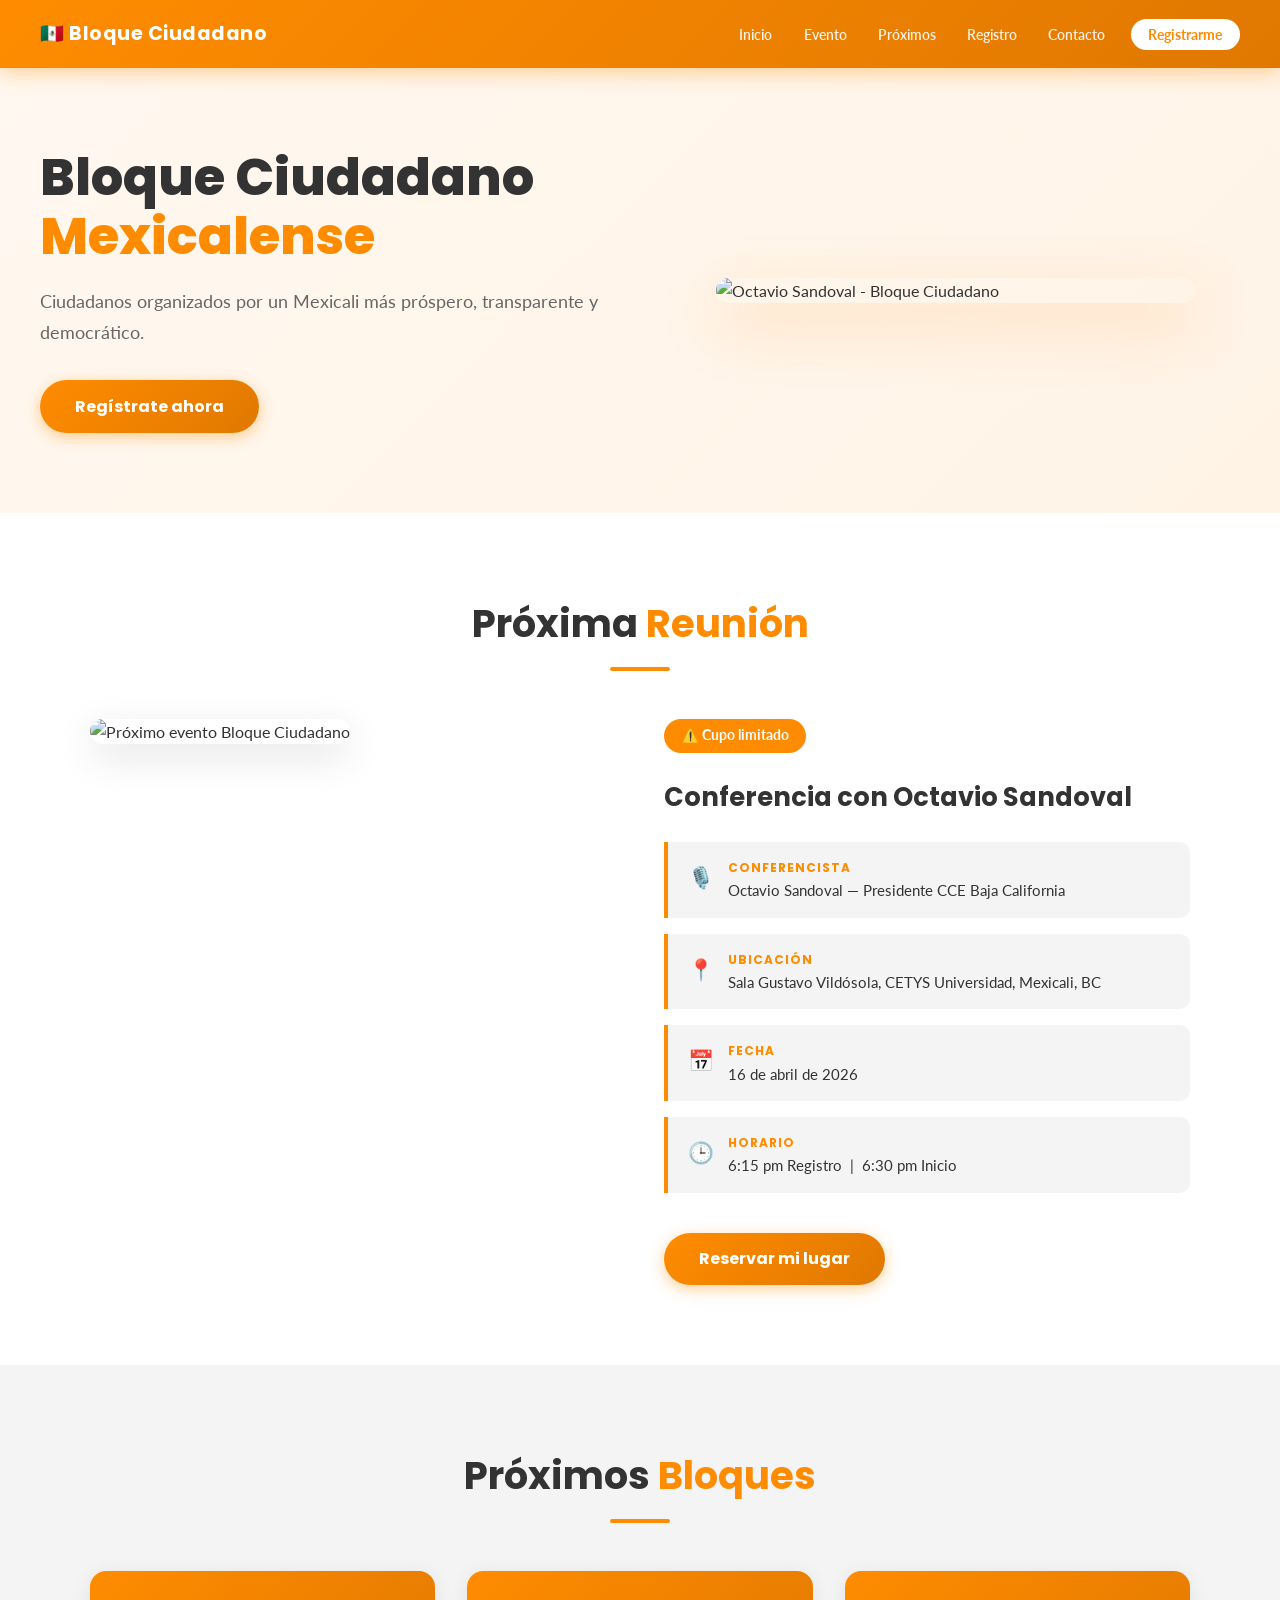
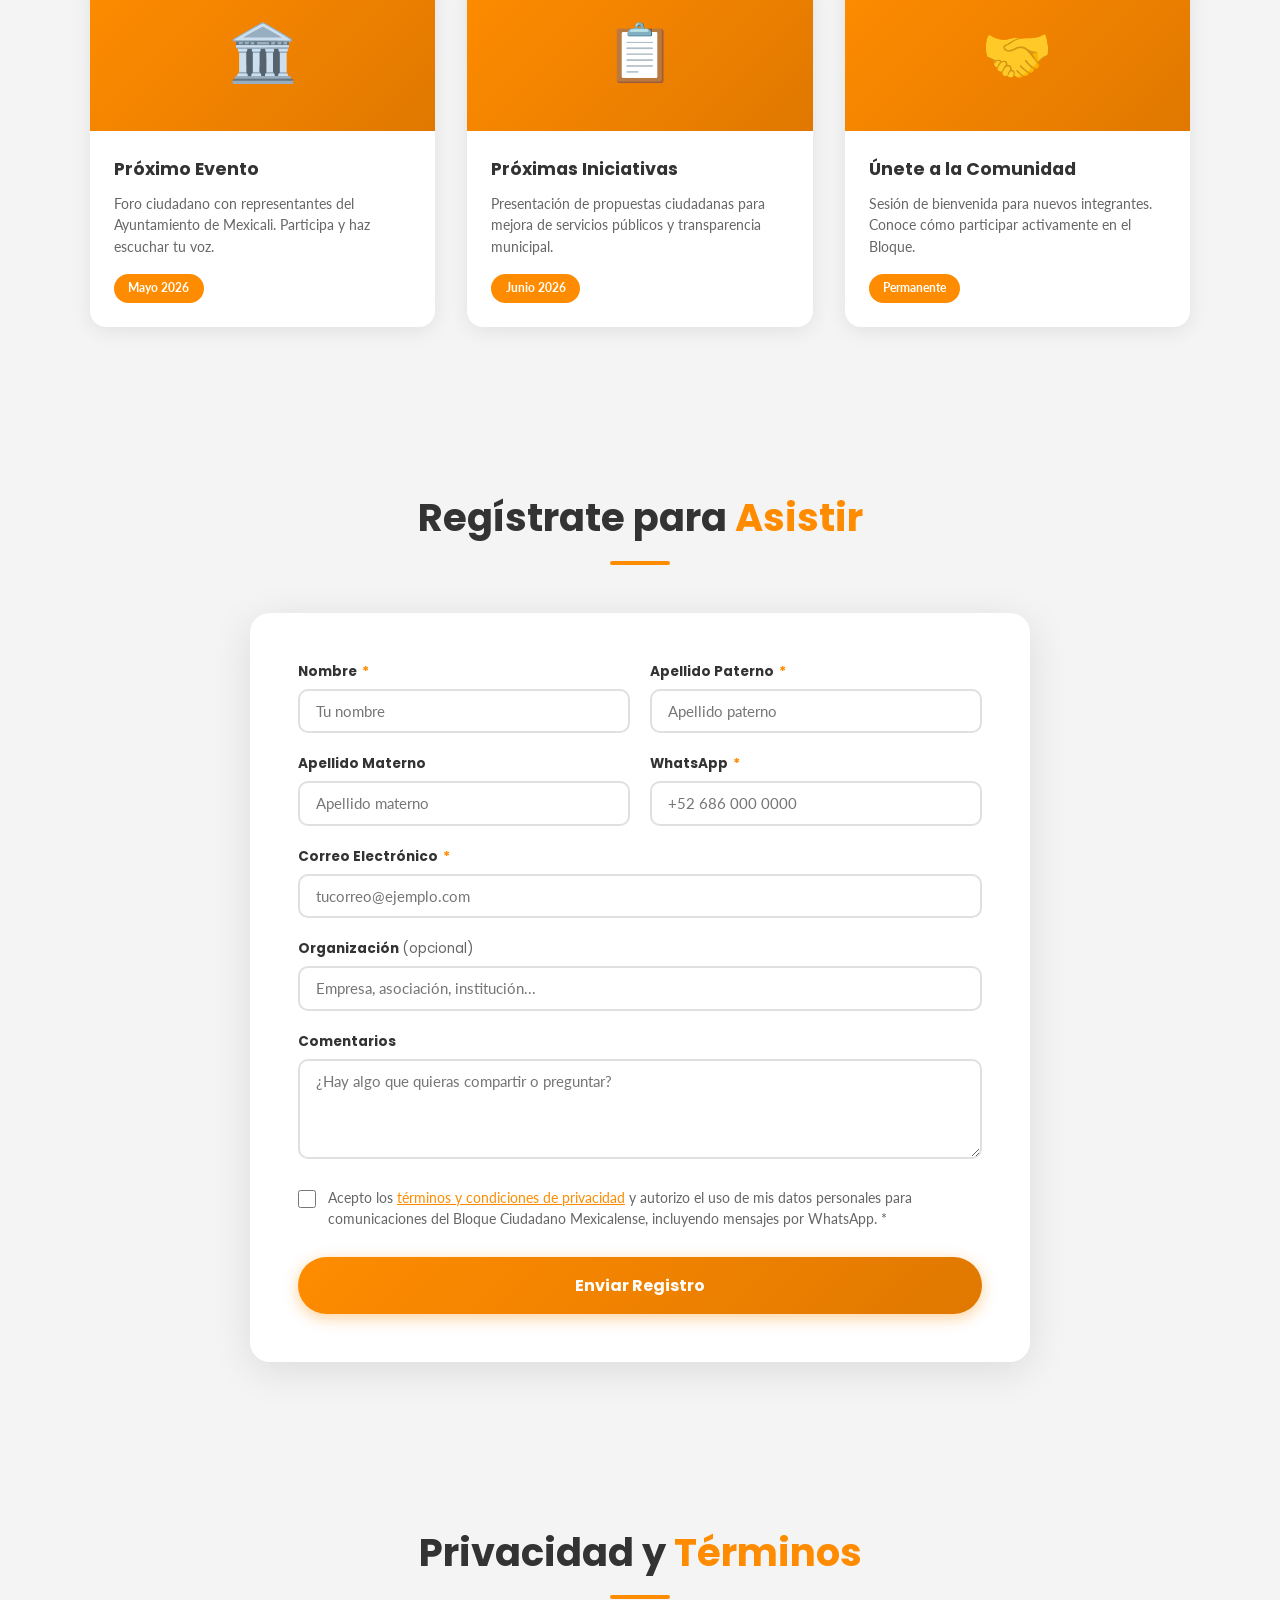
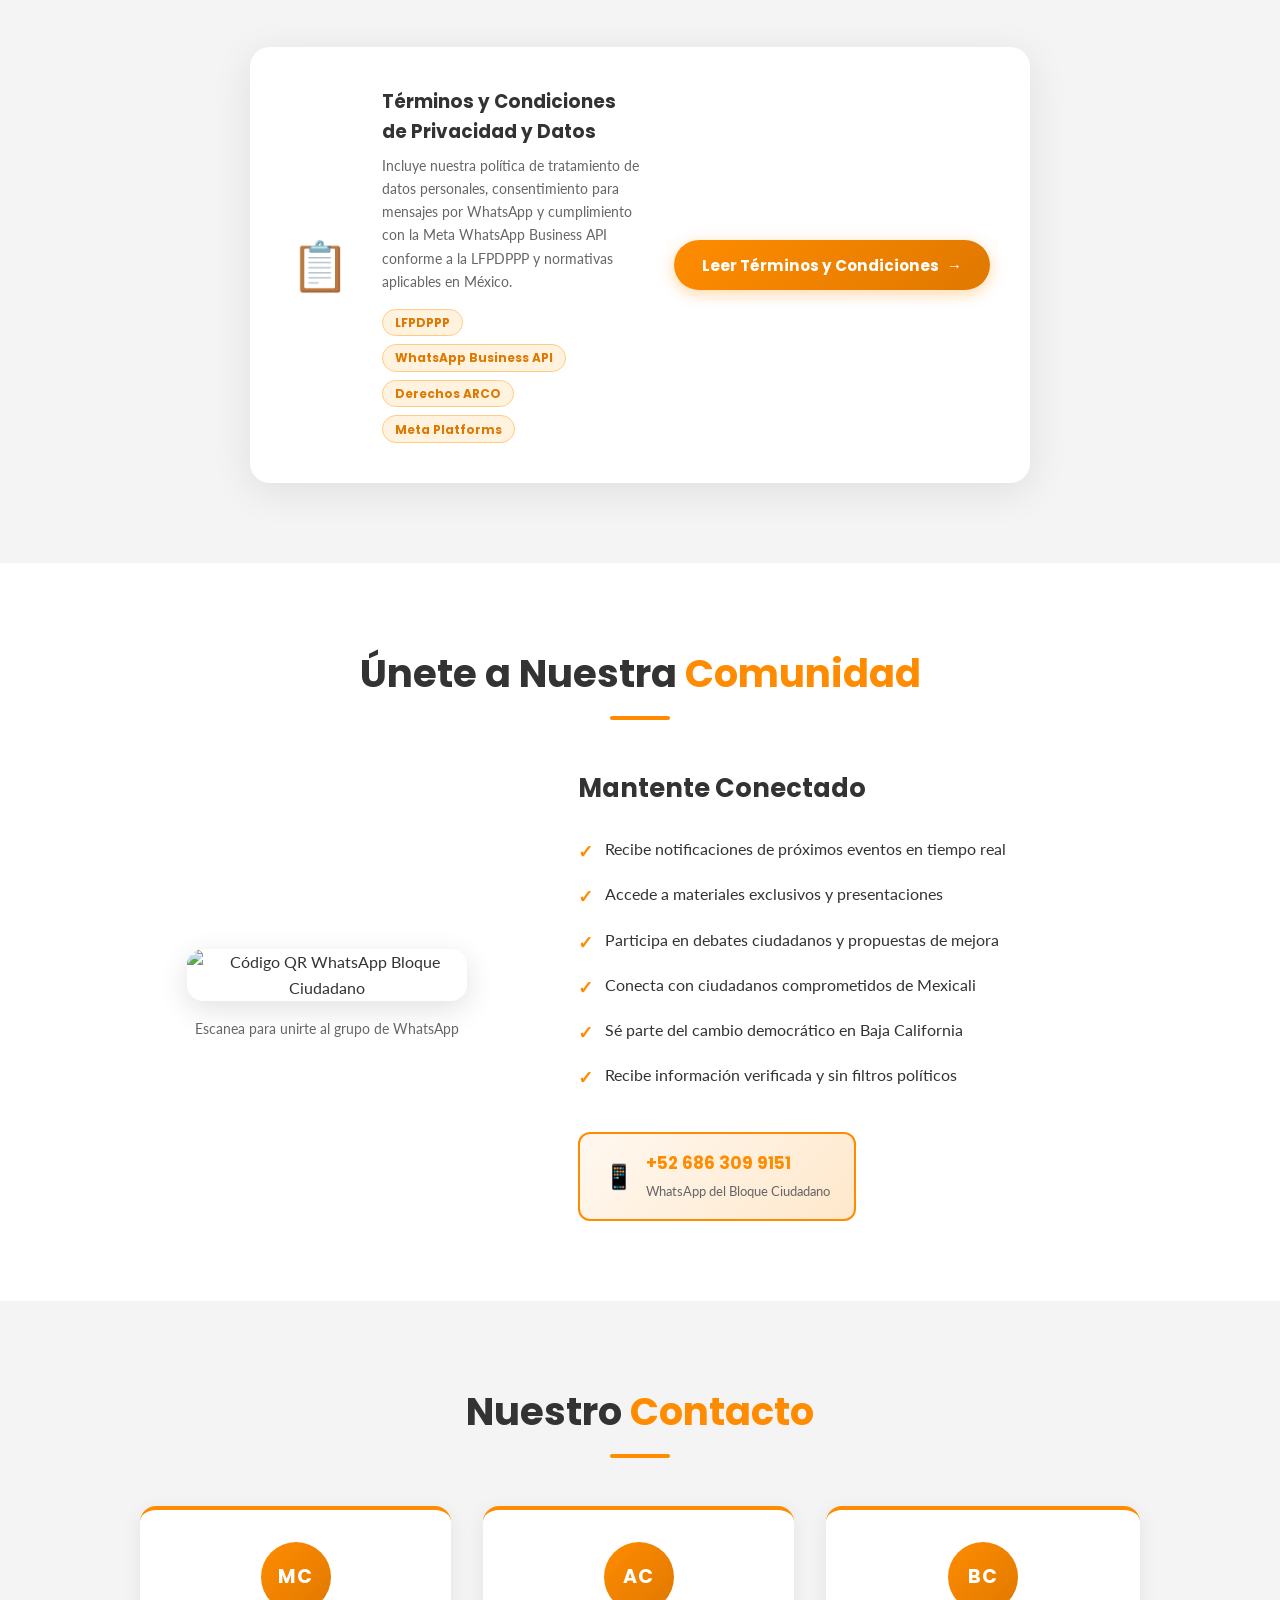
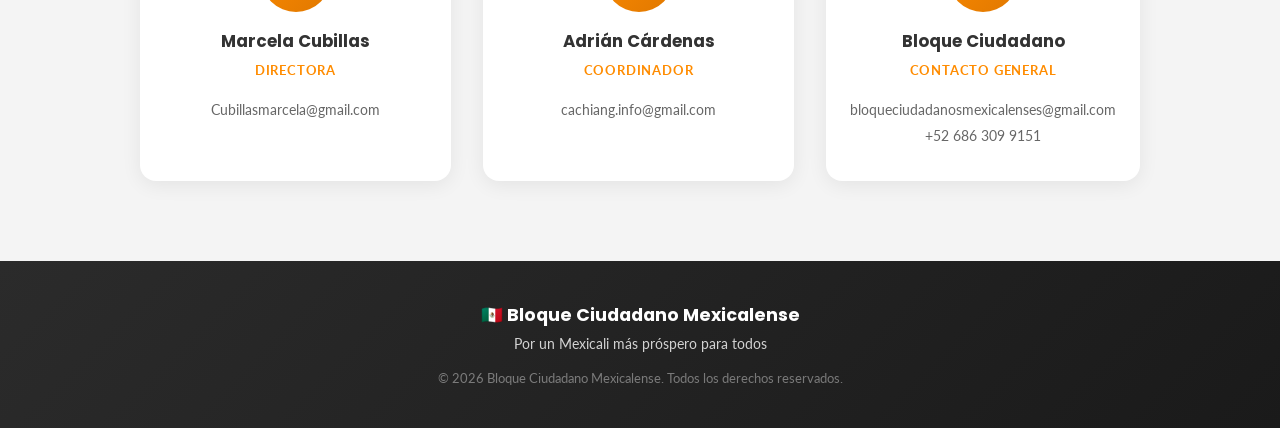
==== index.html @ 310d6bac "Add files via upload" ====
<!DOCTYPE html>
<html lang="es">
<head>
  <meta charset="UTF-8" />
  <meta name="viewport" content="width=device-width, initial-scale=1.0" />
  <title>Bloque Ciudadano Mexicalense</title>

  <!-- Google Fonts -->
  <link href="https://fonts.googleapis.com/css2?family=Poppins:wght@400;600;700;800&family=Lato:wght@300;400;700&display=swap" rel="stylesheet" />

  <!-- Estilos — un archivo por sección para fácil mantenimiento -->
  <link rel="stylesheet" href="css/base.css" />
  <link rel="stylesheet" href="css/navbar.css" />
  <link rel="stylesheet" href="css/hero.css" />
  <link rel="stylesheet" href="css/evento.css" />
  <link rel="stylesheet" href="css/cartelera.css" />
  <link rel="stylesheet" href="css/form.css" />
  <link rel="stylesheet" href="css/terms.css" />
  <link rel="stylesheet" href="css/comunidad.css" />
  <link rel="stylesheet" href="css/contacto.css" />
  <link rel="stylesheet" href="css/footer.css" />
  <link rel="stylesheet" href="css/responsive.css" />
</head>
<body>

<!-- ════ NAVBAR ════ -->
<nav>
  <div class="nav-inner">
    <a href="#inicio" class="nav-logo">🇲🇽 Bloque Ciudadano</a>
    <ul class="nav-links" id="navLinks">
      <li><a href="#inicio">Inicio</a></li>
      <li><a href="#evento">Evento</a></li>
      <li><a href="#cartelera">Próximos</a></li>
      <li><a href="#registro">Registro</a></li>
      <li><a href="#contacto">Contacto</a></li>
      <li><a href="#registro" class="btn-nav">Registrarme</a></li>
    </ul>
    <div class="hamburger" id="hamburger" onclick="toggleMenu()">
      <span></span><span></span><span></span>
    </div>
  </div>
</nav>

<!-- ════ HERO ════ -->
<section id="inicio">
  <div class="hero-inner">
    <div class="hero-text fade-in">
      <h1>Bloque Ciudadano<br><span>Mexicalense</span></h1>
      <p>Ciudadanos organizados por un Mexicali más próspero, transparente y democrático.</p>
      <a href="#registro" class="btn-primary">Regístrate ahora</a>
    </div>
    <div class="hero-image fade-in">
      <img src="https://www.bloqueciudadanomxli.org/octavio_bloque_nuevo.jpeg" alt="Octavio Sandoval - Bloque Ciudadano" />
    </div>
  </div>
</section>

<!-- ════ EVENTO ACTUAL ════ -->
<section id="evento">
  <div class="evento-inner">
    <div class="section-header fade-in">
      <h2>Próxima <span>Reunión</span></h2>
      <div class="underline"></div>
    </div>
    <div class="evento-grid">
      <div class="evento-img fade-in">
        <img src="https://www.bloqueciudadanomxli.org/octavio_bloque_nuevo.jpeg" alt="Próximo evento Bloque Ciudadano" />
      </div>
      <div class="evento-details fade-in">
        <span class="evento-badge">⚠️ Cupo limitado</span>
        <h3>Conferencia con Octavio Sandoval</h3>

        <div class="detail-card">
          <div class="icon">🎙️</div>
          <div class="content">
            <strong>Conferencista</strong>
            <p>Octavio Sandoval — Presidente CCE Baja California</p>
          </div>
        </div>

        <div class="detail-card">
          <div class="icon">📍</div>
          <div class="content">
            <strong>Ubicación</strong>
            <p>Sala Gustavo Vildósola, CETYS Universidad, Mexicali, BC</p>
          </div>
        </div>

        <div class="detail-card">
          <div class="icon">📅</div>
          <div class="content">
            <strong>Fecha</strong>
            <p>16 de abril de 2026</p>
          </div>
        </div>

        <div class="detail-card">
          <div class="icon">🕒</div>
          <div class="content">
            <strong>Horario</strong>
            <p>6:15 pm Registro &nbsp;|&nbsp; 6:30 pm Inicio</p>
          </div>
        </div>

        <a href="#registro" class="btn-primary" style="margin-top:1.5rem; display:inline-block;">Reservar mi lugar</a>
      </div>
    </div>
  </div>
</section>

<!-- ════ CARTELERA ════ -->
<section id="cartelera">
  <div class="section-header fade-in">
    <h2>Próximos <span>Bloques</span></h2>
    <div class="underline"></div>
  </div>
  <div class="cards-grid">

    <div class="event-card fade-in">
      <div class="card-banner">🏛️</div>
      <div class="card-body">
        <h3>Próximo Evento</h3>
        <p>Foro ciudadano con representantes del Ayuntamiento de Mexicali. Participa y haz escuchar tu voz.</p>
        <span class="date-badge">Mayo 2026</span>
      </div>
    </div>

    <div class="event-card fade-in">
      <div class="card-banner">📋</div>
      <div class="card-body">
        <h3>Próximas Iniciativas</h3>
        <p>Presentación de propuestas ciudadanas para mejora de servicios públicos y transparencia municipal.</p>
        <span class="date-badge">Junio 2026</span>
      </div>
    </div>

    <div class="event-card fade-in">
      <div class="card-banner">🤝</div>
      <div class="card-body">
        <h3>Únete a la Comunidad</h3>
        <p>Sesión de bienvenida para nuevos integrantes. Conoce cómo participar activamente en el Bloque.</p>
        <span class="date-badge">Permanente</span>
      </div>
    </div>

  </div>
</section>

<!-- ════ FORMULARIO DE REGISTRO ════ -->
<section id="registro">
  <div class="section-header fade-in">
    <h2>Regístrate para <span>Asistir</span></h2>
    <div class="underline"></div>
  </div>
  <div class="form-container fade-in">
    <form id="registroForm" novalidate>
      <div class="form-grid">

        <div class="form-group">
          <label for="nombre">Nombre <span class="req">*</span></label>
          <input type="text" id="nombre" name="nombre" placeholder="Tu nombre" required />
        </div>

        <div class="form-group">
          <label for="apellidoPaterno">Apellido Paterno <span class="req">*</span></label>
          <input type="text" id="apellidoPaterno" name="apellidoPaterno" placeholder="Apellido paterno" required />
        </div>

        <div class="form-group">
          <label for="apellidoMaterno">Apellido Materno</label>
          <input type="text" id="apellidoMaterno" name="apellidoMaterno" placeholder="Apellido materno" />
        </div>

        <div class="form-group">
          <label for="whatsapp">WhatsApp <span class="req">*</span></label>
          <input type="tel" id="whatsapp" name="whatsapp" placeholder="+52 686 000 0000" required />
        </div>

        <div class="form-group full-width">
          <label for="email">Correo Electrónico <span class="req">*</span></label>
          <input type="email" id="email" name="email" placeholder="tucorreo@ejemplo.com" required />
        </div>

        <div class="form-group full-width">
          <label for="organizacion">Organización <span style="color:var(--gray);font-weight:400">(opcional)</span></label>
          <input type="text" id="organizacion" name="organizacion" placeholder="Empresa, asociación, institución..." />
        </div>

        <div class="form-group full-width">
          <label for="comentarios">Comentarios</label>
          <textarea id="comentarios" name="comentarios" placeholder="¿Hay algo que quieras compartir o preguntar?"></textarea>
        </div>

        <div class="checkbox-group">
          <input type="checkbox" id="terminos" name="terminos" required />
          <label for="terminos">
            Acepto los <a href="#" onclick="openTermsModal(); return false;">términos y condiciones de privacidad</a> y autorizo el uso de mis datos personales para comunicaciones del Bloque Ciudadano Mexicalense, incluyendo mensajes por WhatsApp. <span class="req">*</span>
          </label>
        </div>

        <div class="form-message" id="formMessage"></div>

        <button type="submit" class="btn-submit" id="submitBtn">Enviar Registro</button>
      </div>
    </form>
  </div>
</section>

<!-- ════ TÉRMINOS Y CONDICIONES — Tarjeta con botón ════ -->
<section id="terms">
  <div class="section-header fade-in">
    <h2>Privacidad y <span>Términos</span></h2>
    <div class="underline"></div>
  </div>
  <div class="terms-card fade-in">
    <div class="terms-card-icon">📋</div>
    <div class="terms-card-body">
      <h3>Términos y Condiciones de Privacidad y Datos</h3>
      <p>Incluye nuestra política de tratamiento de datos personales, consentimiento para mensajes por WhatsApp y cumplimiento con la Meta WhatsApp Business API conforme a la LFPDPPP y normativas aplicables en México.</p>
      <ul class="terms-card-tags">
        <li>LFPDPPP</li>
        <li>WhatsApp Business API</li>
        <li>Derechos ARCO</li>
        <li>Meta Platforms</li>
      </ul>
    </div>
    <button class="btn-terms-open" onclick="openTermsModal()">
      Leer Términos y Condiciones
      <span>→</span>
    </button>
  </div>
</section>

<!-- ════ MODAL TÉRMINOS Y CONDICIONES ════ -->
<div class="terms-modal-overlay" id="termsModal" onclick="closeTermsOnOverlay(event)">
  <div class="terms-modal">

    <div class="terms-modal-header">
      <div>
        <h2>Términos y Condiciones</h2>
        <p>Privacidad y Datos — Bloque Ciudadano Mexicalense</p>
      </div>
      <button class="terms-modal-close" onclick="closeTermsModal()" aria-label="Cerrar">✕</button>
    </div>

    <div class="terms-modal-body">

      <div class="alert-box yellow">
        <strong>⚠️ Aviso Importante</strong>
        Al registrarte, aceptas que tus datos sean utilizados para comunicaciones relacionadas con los eventos y actividades del Bloque Ciudadano Mexicalense, incluyendo notificaciones por WhatsApp.
      </div>

      <div class="alert-box blue">
        <strong>ℹ️ Protección de tus Datos</strong>
        Tus datos están protegidos conforme a la LFPDPPP y demás normativas aplicables en México. Nunca venderemos tu información.
      </div>

      <div class="terms-section">
        <h3>1. Recolección y Uso de Datos Personales</h3>
        <p>Bloque Ciudadano Mexicalense recolecta datos personales exclusivamente para los fines descritos en este documento. Los datos son tratados con responsabilidad, confidencialidad y en cumplimiento de la legislación vigente en México.</p>
        <p>El responsable del tratamiento es <strong>Bloque Ciudadano Mexicalense</strong> — bloqueciudadanosmexicalenses@gmail.com</p>
      </div>

      <div class="terms-section">
        <h3>2. Datos que Recolectamos</h3>
        <ul>
          <li>Nombre completo (nombre, apellido paterno y materno)</li>
          <li>Número de teléfono / WhatsApp</li>
          <li>Correo electrónico</li>
          <li>Organización o empresa (opcional)</li>
          <li>Comentarios adicionales (opcional)</li>
          <li>Fecha y hora de registro</li>
        </ul>
      </div>

      <div class="terms-section">
        <h3>3. Consentimiento Explícito para WhatsApp</h3>
        <p>Al marcar la casilla de consentimiento, autorizas que te contactemos por WhatsApp para:</p>
        <ul>
          <li>Confirmación de tu registro al evento</li>
          <li>Recordatorios y actualizaciones del evento</li>
          <li>Información sobre próximos eventos y actividades ciudadanas</li>
          <li>Noticias e iniciativas del Bloque Ciudadano Mexicalense</li>
        </ul>
        <p>Puedes retirar tu consentimiento enviando <strong>BAJA</strong> por WhatsApp o escribiendo a bloqueciudadanosmexicalenses@gmail.com</p>
      </div>

      <div class="terms-section">
        <h3>4. Integración con Meta WhatsApp Business API</h3>
        <div class="meta-api-block">
          <div class="meta-api-header">
            <span class="meta-logo">💬</span>
            <div>
              <strong>WhatsApp Business API — Política de Mensajería</strong>
              <span>Conforme a los requisitos de Meta Platforms, Inc.</span>
            </div>
          </div>

          <div class="meta-subsection">
            <h4>4.1 Identidad del Negocio</h4>
            <p>Mensajes enviados por <strong>Bloque Ciudadano Mexicalense</strong>, Mexicali, BC. Número registrado ante Meta: <strong>+52 686 309 9151</strong>.</p>
          </div>

          <div class="meta-subsection">
            <h4>4.2 Consentimiento de Opt-In (Requerido por Meta)</h4>
            <div class="optin-box">
              <strong>📋 Declaración de Opt-In</strong>
              <p>Al marcar la casilla en el formulario, el usuario otorga consentimiento <em>expreso, libre, específico e informado</em> para recibir mensajes vía Meta WhatsApp Business API, conforme a las <a href="https://www.whatsapp.com/legal/business-policy" target="_blank" rel="noopener">Políticas de WhatsApp Business</a>.</p>
            </div>
            <p>El opt-in se recolecta mediante:</p>
            <ul>
              <li>Casilla sin marcar por defecto (opt-in activo) en bloqueciudadanomxli.org</li>
              <li>Descripción clara del tipo de mensajes antes de la aceptación</li>
              <li>Enlace visible a estos Términos en el punto de recolección</li>
              <li>Registro de marca de tiempo, IP y versión de términos aceptados</li>
            </ul>
          </div>

          <div class="meta-subsection">
            <h4>4.3 Tipos de Mensajes</h4>
            <ul>
              <li><strong>Utility:</strong> Confirmaciones, recordatorios, cambios o cancelaciones de evento</li>
              <li><strong>Marketing:</strong> Próximos eventos e iniciativas — solo con consentimiento explícito</li>
              <li><strong>Authentication:</strong> No aplica en esta etapa</li>
            </ul>
            <p>No enviaremos contenido político partidista, publicidad de terceros ni contenido prohibido por Meta.</p>
          </div>

          <div class="meta-subsection">
            <h4>4.4 Frecuencia de Mensajes</h4>
            <p>Estimado: <strong>1 a 4 mensajes por mes</strong>. Nunca entre 10:00 pm y 8:00 am (hora de Mexicali, UTC-7).</p>
          </div>

          <div class="meta-subsection">
            <h4>4.5 Mecanismo de Opt-Out</h4>
            <div class="optout-box">
              <strong>🚫 Cómo darte de baja</strong>
              <ul>
                <li>Responder <strong>BAJA</strong>, <strong>STOP</strong> o <strong>CANCELAR</strong> a cualquier mensaje</li>
                <li>Correo a <strong>bloqueciudadanosmexicalenses@gmail.com</strong> — asunto "Baja WhatsApp"</li>
                <li>Llamar al +52 686 309 9151</li>
              </ul>
              <p>Baja procesada en máximo <strong>24 horas hábiles</strong>.</p>
            </div>
          </div>

          <div class="meta-subsection">
            <h4>4.6 Cumplimiento con Políticas de Meta</h4>
            <ul>
              <li><strong>WhatsApp Business Policy</strong> — Condiciones de uso para cuentas de empresa</li>
              <li><strong>WhatsApp Commerce Policy</strong> — Restricciones sobre contenido comercial</li>
              <li><strong>Meta Business Terms of Service</strong> — Términos generales de servicio empresarial</li>
              <li><strong>Meta Privacy Policy</strong> — Metadatos de mensajes</li>
            </ul>
          </div>

          <div class="meta-subsection">
            <h4>4.7 Datos Procesados por Meta</h4>
            <ul>
              <li>Número de teléfono del destinatario</li>
              <li>Marca de tiempo de envío y entrega</li>
              <li>Estado del mensaje (enviado, entregado, leído)</li>
              <li>Metadatos técnicos del dispositivo (no el contenido)</li>
            </ul>
            <p>Ver <a href="https://www.whatsapp.com/legal/privacy-policy" target="_blank" rel="noopener">Política de Privacidad de WhatsApp</a>.</p>
          </div>

          <div class="meta-subsection">
            <h4>4.8 Proveedor de Solución BSP</h4>
            <p>El acceso a la API es gestionado por un <strong>BSP certificado por Meta</strong>, que actúa como procesador de datos bajo instrucción de Bloque Ciudadano Mexicalense.</p>
          </div>
        </div>
      </div>

      <div class="terms-section">
        <h3>5. Cumplimiento Normativo</h3>
        <ul>
          <li><strong>LFPDPPP</strong> — Ley Federal de Protección de Datos Personales</li>
          <li><strong>LGTLC</strong> — Ley General de Telecomunicaciones y Radiodifusión</li>
          <li><strong>LGPDPPSO</strong> — Ley General de Protección de Datos en Sujetos Obligados</li>
          <li>Lineamientos del <strong>INAI</strong></li>
          <li>Políticas de <strong>Meta / WhatsApp Business API</strong></li>
        </ul>
      </div>

      <div class="terms-section">
        <h3>6. Tus Derechos ARCO</h3>
        <ul>
          <li><strong>Acceso:</strong> Conocer qué datos tenemos sobre ti</li>
          <li><strong>Rectificación:</strong> Corregir datos inexactos</li>
          <li><strong>Cancelación:</strong> Eliminar tus datos</li>
          <li><strong>Oposición:</strong> Oponerte al tratamiento para fines específicos</li>
        </ul>
        <p>Escribe a <strong>bloqueciudadanosmexicalenses@gmail.com</strong> — asunto "Derechos ARCO". Respondemos en máximo 20 días hábiles.</p>
      </div>

      <div class="terms-section">
        <h3>7. Seguridad y Almacenamiento</h3>
        <ul>
          <li>Almacenamiento en Google Sheets / Google Drive con acceso restringido</li>
          <li>Autenticación de dos factores en todas las cuentas</li>
          <li>Cifrado en tránsito mediante HTTPS/TLS</li>
          <li>Revisión periódica de permisos y accesos</li>
        </ul>
      </div>

      <div class="terms-section">
        <h3>8. Compartir con Terceros</h3>
        <p>Bloque Ciudadano Mexicalense <strong>NO vende ni comercializa</strong> tus datos. Solo se comparten con proveedores tecnológicos operativos (Google, Meta) bajo acuerdos de confidencialidad, o por mandato legal.</p>
      </div>

      <div class="terms-section">
        <h3>9. Cookies</h3>
        <p>Solo cookies técnicas esenciales. No usamos rastreo publicitario de terceros.</p>
      </div>

      <div class="terms-section">
        <h3>10. Cambios en Estos Términos</h3>
        <p>Cambios significativos notificados con 15 días de anticipación. <em>Última actualización: Abril 2026</em></p>
      </div>

      <div class="terms-section">
        <h3>11. Contacto</h3>
        <ul>
          <li>Correo: <strong>bloqueciudadanosmexicalenses@gmail.com</strong></li>
          <li>WhatsApp: <strong>+52 686 309 9151</strong></li>
          </ul>
      </div>

      <div class="terms-section">
        <h3>12. Aceptación Final</h3>
        <p>Al marcar la casilla en el formulario confirmas que has leído estos términos, tienes 18 años o más, y autorizas el contacto por WhatsApp.</p>
      </div>

    </div><!-- /terms-modal-body -->

    <div class="terms-modal-footer">
      <button class="btn-primary" onclick="closeTermsModal()">Entendido, cerrar</button>
    </div>

  </div><!-- /terms-modal -->
</div><!-- /terms-modal-overlay -->

<!-- ════ COMUNIDAD ════ -->
<section id="comunidad">
  <div class="section-header fade-in">
    <h2>Únete a Nuestra <span>Comunidad</span></h2>
    <div class="underline"></div>
  </div>
  <div class="comunidad-inner">
    <div class="qr-box fade-in">
      <img src="https://www.bloqueciudadanomxli.org/qr_bloque_watts.png" alt="Código QR WhatsApp Bloque Ciudadano" />
      <p>Escanea para unirte al grupo de WhatsApp</p>
    </div>
    <div class="comunidad-text fade-in">
      <h3>Mantente Conectado</h3>
      <ul class="benefits-list">
        <li><span class="check">✓</span> Recibe notificaciones de próximos eventos en tiempo real</li>
        <li><span class="check">✓</span> Accede a materiales exclusivos y presentaciones</li>
        <li><span class="check">✓</span> Participa en debates ciudadanos y propuestas de mejora</li>
        <li><span class="check">✓</span> Conecta con ciudadanos comprometidos de Mexicali</li>
        <li><span class="check">✓</span> Sé parte del cambio democrático en Baja California</li>
        <li><span class="check">✓</span> Recibe información verificada y sin filtros políticos</li>
      </ul>
      <div class="contact-highlight">
        <span>📱</span>
        <div>
          <strong>+52 686 309 9151</strong>
          <small>WhatsApp del Bloque Ciudadano</small>
        </div>
      </div>
    </div>
  </div>
</section>

<!-- ════ CONTACTO ════ -->
<section id="contacto">
  <div class="section-header fade-in">
    <h2>Nuestro <span>Contacto</span></h2>
    <div class="underline"></div>
  </div>
  <div class="contacto-grid">

    <div class="contact-card fade-in">
      <div class="avatar">MC</div>
      <h3>Marcela Cubillas</h3>
      <div class="role">Directora</div>
      <div class="contact-info">
        <a href="mailto:Cubillasmarcela@gmail.com">Cubillasmarcela@gmail.com</a>
      </div>
    </div>

    <div class="contact-card fade-in">
      <div class="avatar">AC</div>
      <h3>Adrián Cárdenas</h3>
      <div class="role">Coordinador</div>
      <div class="contact-info">
        <a href="mailto:cachiang.info@gmail.com">cachiang.info@gmail.com</a>
      </div>
    </div>

    <div class="contact-card fade-in">
      <div class="avatar">BC</div>
      <h3>Bloque Ciudadano</h3>
      <div class="role">Contacto General</div>
      <div class="contact-info">
        <a href="mailto:bloqueciudadanosmexicalenses@gmail.com">bloqueciudadanosmexicalenses@gmail.com</a><br/>
        <a href="https://wa.me/526863099151" target="_blank">+52 686 309 9151</a>
      </div>
    </div>

  </div>
</section>

<!-- ════ FOOTER ════ -->
<footer>
  <strong>🇲🇽 Bloque Ciudadano Mexicalense</strong>
  <p>Por un Mexicali más próspero para todos</p>
  <p class="footer-copyright">© 2026 Bloque Ciudadano Mexicalense. Todos los derechos reservados.</p>
</footer>

<!-- Scripts — un archivo por responsabilidad -->
<script src="js/navbar.js"></script>
<script src="js/animations.js"></script>
<script src="js/form.js"></script>
<script src="js/terms-modal.js"></script>

</body>
</html>
---- css/base.css ----
/* ════════════════════════════════════════
   BASE — Variables, reset, tipografía,
   botones globales, section-header, animaciones
   ════════════════════════════════════════ */

*, *::before, *::after {
  box-sizing: border-box;
  margin: 0;
  padding: 0;
}

:root {
  --orange:      #FF8C00;
  --orange-dark: #e07800;
  --orange-light:#ffa733;
  --gray:        #666666;
  --gray-light:  #f4f4f4;
  --gray-dark:   #333333;
  --white:       #ffffff;
}

html { scroll-behavior: smooth; }

body {
  font-family: 'Lato', sans-serif;
  color: var(--gray-dark);
  background: var(--white);
  line-height: 1.6;
}

h1, h2, h3, h4, h5 { font-family: 'Poppins', sans-serif; }

/* ── Botón principal naranja (reutilizable en toda la landing) ── */
.btn-primary {
  display: inline-block;
  background: linear-gradient(135deg, var(--orange) 0%, var(--orange-dark) 100%);
  color: var(--white);
  padding: 0.85rem 2.2rem;
  border-radius: 30px;
  text-decoration: none;
  font-family: 'Poppins', sans-serif;
  font-weight: 700;
  font-size: 1rem;
  border: none;
  cursor: pointer;
  transition: transform 0.2s, box-shadow 0.2s;
  box-shadow: 0 4px 15px rgba(255,140,0,0.4);
}

.btn-primary:hover {
  transform: translateY(-2px);
  box-shadow: 0 8px 25px rgba(255,140,0,0.5);
}

/* ── Encabezado de sección (título centrado + línea naranja) ── */
.section-header {
  text-align: center;
  margin-bottom: 3rem;
}

.section-header h2 {
  font-size: clamp(1.6rem, 3vw, 2.4rem);
  font-weight: 700;
  color: var(--gray-dark);
  margin-bottom: 0.75rem;
}

.section-header h2 span { color: var(--orange); }

.section-header .underline {
  width: 60px;
  height: 4px;
  background: var(--orange);
  border-radius: 2px;
  margin: 0 auto;
}

/* ── Animación scroll fade-in ── */
.fade-in {
  opacity: 0;
  transform: translateY(24px);
  transition: opacity 0.6s ease, transform 0.6s ease;
}
.fade-in.visible {
  opacity: 1;
  transform: translateY(0);
}
---- css/navbar.css ----
/* ════════════════════════════════════════
   NAVBAR — Sticky, gradiente naranja,
   links, botón CTA y hamburger mobile
   ════════════════════════════════════════ */

nav {
  position: sticky;
  top: 0;
  z-index: 1000;
  background: linear-gradient(135deg, #FF8C00 0%, #e07800 100%);
  box-shadow: 0 4px 20px rgba(255,140,0,0.4);
  padding: 0 2rem;
}

.nav-inner {
  max-width: 1200px;
  margin: 0 auto;
  display: flex;
  align-items: center;
  justify-content: space-between;
  height: 68px;
}

.nav-logo {
  font-family: 'Poppins', sans-serif;
  font-weight: 700;
  font-size: 1.2rem;
  color: var(--white);
  text-decoration: none;
  letter-spacing: 0.5px;
}

.nav-links {
  display: flex;
  list-style: none;
  gap: 0.25rem;
  align-items: center;
}

.nav-links a {
  color: rgba(255,255,255,0.9);
  text-decoration: none;
  font-size: 0.9rem;
  font-weight: 600;
  padding: 0.45rem 0.85rem;
  border-radius: 6px;
  transition: background 0.2s;
}

.nav-links a:hover {
  background: rgba(255,255,255,0.18);
  color: #fff;
}

/* Botón "Registrarme" destacado dentro del nav */
.nav-links .btn-nav {
  background: var(--white);
  color: var(--orange) !important;
  padding: 0.45rem 1.1rem;
  border-radius: 25px;
  font-weight: 700;
  margin-left: 0.5rem;
  transition: transform 0.2s, box-shadow 0.2s;
}

.nav-links .btn-nav:hover {
  transform: translateY(-1px);
  box-shadow: 0 4px 12px rgba(0,0,0,0.15);
  background: var(--white);
}

/* Hamburger — oculto en desktop */
.hamburger {
  display: none;
  flex-direction: column;
  gap: 5px;
  cursor: pointer;
  padding: 4px;
}

.hamburger span {
  display: block;
  width: 26px;
  height: 3px;
  background: var(--white);
  border-radius: 3px;
  transition: all 0.3s;
}
---- css/hero.css ----
/* ════════════════════════════════════════
   HERO — Sección de inicio:
   layout 2 columnas, título, imagen
   ════════════════════════════════════════ */

#inicio {
  background: linear-gradient(135deg, #fff8f0 0%, #fff3e6 100%);
  padding: 5rem 2rem;
}

.hero-inner {
  max-width: 1200px;
  margin: 0 auto;
  display: grid;
  grid-template-columns: 1fr 1fr;
  gap: 4rem;
  align-items: center;
}

.hero-text h1 {
  font-size: clamp(2rem, 4vw, 3.2rem);
  font-weight: 800;
  line-height: 1.15;
  color: var(--gray-dark);
  margin-bottom: 1.25rem;
}

/* "Mexicalense" en naranja */
.hero-text h1 span { color: var(--orange); }

.hero-text p {
  font-size: 1.15rem;
  color: var(--gray);
  margin-bottom: 2rem;
  line-height: 1.7;
}

.hero-image {
  display: flex;
  justify-content: center;
}

.hero-image img {
  width: 100%;
  max-width: 480px;
  border-radius: 20px;
  box-shadow: 0 20px 60px rgba(255,140,0,0.25);
  object-fit: cover;
}
---- css/evento.css ----
/* ════════════════════════════════════════
   EVENTO — Próxima Reunión:
   grid 2 col, imagen, cards de detalle,
   badge de cupo limitado
   ════════════════════════════════════════ */

#evento {
  padding: 5rem 2rem;
  background: var(--white);
}

.evento-inner {
  max-width: 1100px;
  margin: 0 auto;
}

.evento-grid {
  display: grid;
  grid-template-columns: 1fr 1fr;
  gap: 3rem;
  align-items: start;
}

.evento-img img {
  width: 100%;
  border-radius: 16px;
  box-shadow: 0 12px 40px rgba(0,0,0,0.12);
}

.evento-details h3 {
  font-size: 1.6rem;
  color: var(--gray-dark);
  margin-bottom: 1.5rem;
}

/* Badge "⚠️ Cupo limitado" */
.evento-badge {
  display: inline-block;
  background: var(--orange);
  color: var(--white);
  padding: 0.4rem 1.1rem;
  border-radius: 20px;
  font-size: 0.85rem;
  font-weight: 700;
  margin-bottom: 1.5rem;
}

/* Tarjeta individual de detalle (icono + texto) */
.detail-card {
  background: var(--gray-light);
  border-left: 4px solid var(--orange);
  border-radius: 0 10px 10px 0;
  padding: 1rem 1.25rem;
  margin-bottom: 1rem;
  display: flex;
  align-items: flex-start;
  gap: 0.85rem;
}

.detail-card .icon {
  font-size: 1.3rem;
  flex-shrink: 0;
  margin-top: 2px;
}

.detail-card .content strong {
  display: block;
  font-family: 'Poppins', sans-serif;
  font-size: 0.75rem;
  text-transform: uppercase;
  letter-spacing: 1px;
  color: var(--orange);
  margin-bottom: 0.2rem;
}

.detail-card .content p {
  font-size: 0.95rem;
  color: var(--gray-dark);
  line-height: 1.4;
}
---- css/cartelera.css ----
/* ════════════════════════════════════════
   CARTELERA — Próximos Bloques:
   grid 3 tarjetas, banner, hover effect,
   date badge naranja
   ════════════════════════════════════════ */

#cartelera {
  padding: 5rem 2rem;
  background: var(--gray-light);
}

.cards-grid {
  max-width: 1100px;
  margin: 0 auto;
  display: grid;
  grid-template-columns: repeat(3, 1fr);
  gap: 2rem;
}

.event-card {
  background: var(--white);
  border-radius: 16px;
  overflow: hidden;
  box-shadow: 0 4px 20px rgba(0,0,0,0.08);
  transition: transform 0.25s, box-shadow 0.25s;
}

.event-card:hover {
  transform: translateY(-6px);
  box-shadow: 0 16px 40px rgba(255,140,0,0.2);
}

/* Banner superior de emoji con gradiente naranja */
.card-banner {
  height: 160px;
  background: linear-gradient(135deg, var(--orange) 0%, var(--orange-dark) 100%);
  display: flex;
  align-items: center;
  justify-content: center;
  font-size: 3.5rem;
}

.card-body { padding: 1.5rem; }

.card-body h3 {
  font-size: 1.1rem;
  font-weight: 700;
  color: var(--gray-dark);
  margin-bottom: 0.6rem;
}

.card-body p {
  font-size: 0.9rem;
  color: var(--gray);
  margin-bottom: 1rem;
  line-height: 1.5;
}

/* Badge de fecha en cada tarjeta */
.date-badge {
  display: inline-block;
  background: var(--orange);
  color: var(--white);
  padding: 0.3rem 0.9rem;
  border-radius: 15px;
  font-size: 0.78rem;
  font-weight: 700;
}
---- css/form.css ----
/* ════════════════════════════════════════
   FORM — Sección Registro:
   contenedor blanco, grid 2 col,
   inputs, checkbox, botón submit,
   mensajes éxito/error
   ════════════════════════════════════════ */

#registro {
  padding: 5rem 2rem;
  background: var(--gray-light);
}

.form-container {
  max-width: 780px;
  margin: 0 auto;
  background: var(--white);
  border-radius: 20px;
  padding: 3rem;
  box-shadow: 0 8px 40px rgba(0,0,0,0.1);
}

.form-grid {
  display: grid;
  grid-template-columns: 1fr 1fr;
  gap: 1.25rem;
}

.form-group {
  display: flex;
  flex-direction: column;
  gap: 0.4rem;
}

/* Campos que ocupan las 2 columnas */
.form-group.full-width { grid-column: 1 / -1; }

.form-group label {
  font-size: 0.85rem;
  font-weight: 700;
  color: var(--gray-dark);
  font-family: 'Poppins', sans-serif;
}

/* Asterisco de campo obligatorio */
.form-group label .req { color: var(--orange); margin-left: 2px; }

.form-group input,
.form-group textarea,
.form-group select {
  padding: 0.7rem 1rem;
  border: 2px solid #e0e0e0;
  border-radius: 10px;
  font-family: 'Lato', sans-serif;
  font-size: 0.95rem;
  color: var(--gray-dark);
  transition: border-color 0.2s, box-shadow 0.2s;
  background: var(--white);
}

.form-group input:focus,
.form-group textarea:focus {
  outline: none;
  border-color: var(--orange);
  box-shadow: 0 0 0 3px rgba(255,140,0,0.12);
}

.form-group textarea {
  resize: vertical;
  min-height: 100px;
}

/* Fila del checkbox de términos */
.checkbox-group {
  grid-column: 1 / -1;
  display: flex;
  align-items: flex-start;
  gap: 0.75rem;
  margin-top: 0.5rem;
}

.checkbox-group input[type="checkbox"] {
  width: 18px;
  height: 18px;
  margin-top: 3px;
  flex-shrink: 0;
  accent-color: var(--orange);
}

.checkbox-group label {
  font-size: 0.88rem;
  color: var(--gray);
  line-height: 1.5;
}

.checkbox-group label a {
  color: var(--orange);
  text-decoration: underline;
}

/* Botón de envío */
.btn-submit {
  grid-column: 1 / -1;
  background: linear-gradient(135deg, var(--orange) 0%, var(--orange-dark) 100%);
  color: var(--white);
  border: none;
  padding: 1rem 2rem;
  border-radius: 30px;
  font-family: 'Poppins', sans-serif;
  font-size: 1rem;
  font-weight: 700;
  cursor: pointer;
  transition: transform 0.2s, box-shadow 0.2s, opacity 0.2s;
  box-shadow: 0 4px 15px rgba(255,140,0,0.4);
  margin-top: 0.5rem;
}

.btn-submit:hover:not(:disabled) {
  transform: translateY(-2px);
  box-shadow: 0 8px 25px rgba(255,140,0,0.5);
}

.btn-submit:disabled {
  opacity: 0.7;
  cursor: not-allowed;
  transform: none;
}

/* Mensaje de resultado del formulario */
.form-message {
  grid-column: 1 / -1;
  padding: 1rem 1.25rem;
  border-radius: 10px;
  font-weight: 600;
  font-size: 0.95rem;
  display: none;
}

.form-message.success {
  background: #e8f5e9;
  color: #2e7d32;
  border: 1px solid #a5d6a7;
  display: block;
}

.form-message.error {
  background: #ffebee;
  color: #c62828;
  border: 1px solid #ef9a9a;
  display: block;
}
---- css/terms.css ----
/* ════════════════════════════════════════
   TERMS — Sección de Privacidad y Datos:
   tarjeta compacta con botón + modal completo
   ════════════════════════════════════════ */

#terms {
  padding: 5rem 2rem;
  background: var(--gray-light);
}

/* ── Tarjeta visible en la landing ── */
.terms-card {
  max-width: 780px;
  margin: 0 auto;
  background: var(--white);
  border-radius: 20px;
  padding: 2.5rem;
  box-shadow: 0 8px 40px rgba(0,0,0,0.09);
  display: flex;
  align-items: center;
  gap: 2rem;
  flex-wrap: wrap;
}

.terms-card-icon {
  font-size: 3rem;
  flex-shrink: 0;
}

.terms-card-body { flex: 1; min-width: 220px; }

.terms-card-body h3 {
  font-size: 1.15rem;
  font-weight: 700;
  color: var(--gray-dark);
  margin-bottom: 0.5rem;
}

.terms-card-body p {
  font-size: 0.9rem;
  color: var(--gray);
  line-height: 1.6;
  margin-bottom: 1rem;
}

/* Tags de normativas */
.terms-card-tags {
  display: flex;
  flex-wrap: wrap;
  gap: 0.5rem;
  list-style: none;
}

.terms-card-tags li {
  background: #fff3e0;
  color: var(--orange-dark);
  border: 1px solid #ffcc80;
  border-radius: 20px;
  padding: 0.2rem 0.75rem;
  font-size: 0.75rem;
  font-weight: 700;
  font-family: 'Poppins', sans-serif;
}

/* Botón de abrir modal */
.btn-terms-open {
  background: linear-gradient(135deg, var(--orange) 0%, var(--orange-dark) 100%);
  color: var(--white);
  border: none;
  padding: 0.85rem 1.75rem;
  border-radius: 30px;
  font-family: 'Poppins', sans-serif;
  font-size: 0.95rem;
  font-weight: 700;
  cursor: pointer;
  white-space: nowrap;
  display: flex;
  align-items: center;
  gap: 0.5rem;
  transition: transform 0.2s, box-shadow 0.2s;
  box-shadow: 0 4px 15px rgba(255,140,0,0.35);
  flex-shrink: 0;
}

.btn-terms-open:hover {
  transform: translateY(-2px);
  box-shadow: 0 8px 25px rgba(255,140,0,0.5);
}

/* ════════════════════════════════════════
   MODAL OVERLAY + PANEL
   ════════════════════════════════════════ */

.terms-modal-overlay {
  position: fixed;
  inset: 0;
  background: rgba(0,0,0,0.55);
  backdrop-filter: blur(4px);
  z-index: 2000;
  display: flex;
  align-items: center;
  justify-content: center;
  padding: 1rem;
  opacity: 0;
  pointer-events: none;
  transition: opacity 0.3s ease;
}

.terms-modal-overlay.active {
  opacity: 1;
  pointer-events: all;
}

.terms-modal {
  background: var(--white);
  border-radius: 20px;
  width: 100%;
  max-width: 820px;
  max-height: 90vh;
  display: flex;
  flex-direction: column;
  box-shadow: 0 24px 80px rgba(0,0,0,0.25);
  transform: translateY(20px) scale(0.98);
  transition: transform 0.3s ease;
  overflow: hidden;
}

.terms-modal-overlay.active .terms-modal {
  transform: translateY(0) scale(1);
}

/* Header fijo del modal */
.terms-modal-header {
  display: flex;
  align-items: flex-start;
  justify-content: space-between;
  padding: 1.75rem 2rem 1.25rem;
  border-bottom: 1px solid #f0f0f0;
  flex-shrink: 0;
}

.terms-modal-header h2 {
  font-size: 1.3rem;
  font-weight: 700;
  color: var(--gray-dark);
  margin-bottom: 0.15rem;
}

.terms-modal-header p {
  font-size: 0.82rem;
  color: var(--gray);
}

.terms-modal-close {
  background: var(--gray-light);
  border: none;
  width: 36px;
  height: 36px;
  border-radius: 50%;
  font-size: 1rem;
  cursor: pointer;
  color: var(--gray-dark);
  flex-shrink: 0;
  transition: background 0.2s, color 0.2s;
  display: flex;
  align-items: center;
  justify-content: center;
  margin-left: 1rem;
}

.terms-modal-close:hover {
  background: var(--orange);
  color: var(--white);
}

/* Cuerpo scrolleable del modal */
.terms-modal-body {
  overflow-y: auto;
  padding: 1.75rem 2rem;
  flex: 1;
}

/* Footer fijo del modal */
.terms-modal-footer {
  padding: 1.25rem 2rem;
  border-top: 1px solid #f0f0f0;
  display: flex;
  justify-content: flex-end;
  flex-shrink: 0;
  background: var(--white);
}

/* ── Contenido interior del modal (reutiliza estilos de terms-section) ── */
.terms-modal-body .terms-section { margin-bottom: 2rem; }

.terms-modal-body .terms-section h3 {
  font-size: 1rem;
  font-weight: 700;
  color: var(--orange);
  margin-bottom: 0.65rem;
  padding-bottom: 0.35rem;
  border-bottom: 1px solid #ffe0b2;
}

.terms-modal-body .terms-section p {
  font-size: 0.91rem;
  color: #555;
  line-height: 1.75;
  margin-bottom: 0.65rem;
}

.terms-modal-body .terms-section ul {
  padding-left: 0;
  list-style: none;
  margin-bottom: 0.65rem;
}

.terms-modal-body .terms-section ul li {
  font-size: 0.91rem;
  color: #555;
  padding: 0.25rem 0 0.25rem 1.5rem;
  position: relative;
  line-height: 1.6;
}

.terms-modal-body .terms-section ul li::before {
  content: "→";
  position: absolute;
  left: 0;
  color: var(--orange);
  font-weight: 700;
}

/* Cajas de alerta dentro del modal */
.terms-modal-body .alert-box {
  border-radius: 10px;
  padding: 1rem 1.25rem;
  margin-bottom: 1.5rem;
  font-size: 0.88rem;
  line-height: 1.6;
}

.terms-modal-body .alert-box.yellow { background: #fff8e1; border-left: 4px solid #ffc107; color: #6d4c00; }
.terms-modal-body .alert-box.blue   { background: #e3f2fd; border-left: 4px solid #2196f3; color: #0d47a1; }
.terms-modal-body .alert-box strong { display: block; margin-bottom: 0.25rem; font-family: 'Poppins', sans-serif; }

/* ── Bloque Meta API dentro del modal ── */
.meta-api-block {
  border: 2px solid #e0e0e0;
  border-radius: 14px;
  overflow: hidden;
  margin-top: 1rem;
}

.meta-api-header {
  background: linear-gradient(135deg, #075e54 0%, #128c7e 100%);
  color: #fff;
  padding: 1rem 1.5rem;
  display: flex;
  align-items: center;
  gap: 1rem;
}

.meta-logo { font-size: 2rem; flex-shrink: 0; }

.meta-api-header strong {
  display: block;
  font-family: 'Poppins', sans-serif;
  font-size: 0.92rem;
  font-weight: 700;
}

.meta-api-header span { font-size: 0.76rem; opacity: 0.85; }

.meta-subsection {
  padding: 1.1rem 1.5rem;
  border-bottom: 1px solid #f0f0f0;
}

.meta-subsection:last-child { border-bottom: none; }

.meta-subsection h4 {
  font-family: 'Poppins', sans-serif;
  font-size: 0.82rem;
  font-weight: 700;
  color: var(--orange);
  margin-bottom: 0.55rem;
  text-transform: uppercase;
  letter-spacing: 0.5px;
}

.meta-subsection p { font-size: 0.88rem; color: #555; line-height: 1.7; margin-bottom: 0.5rem; }

.meta-subsection ul { padding-left: 0; list-style: none; margin-bottom: 0.5rem; }

.meta-subsection ul li {
  font-size: 0.88rem;
  color: #555;
  padding: 0.2rem 0 0.2rem 1.4rem;
  position: relative;
  line-height: 1.5;
}

.meta-subsection ul li::before { content: "→"; position: absolute; left: 0; color: var(--orange); font-weight: 700; }

.meta-subsection a { color: var(--orange); text-decoration: underline; }

/* Caja verde opt-in */
.optin-box {
  background: #e8f5e9;
  border: 1px solid #a5d6a7;
  border-left: 4px solid #43a047;
  border-radius: 8px;
  padding: 0.9rem 1.1rem;
  margin-bottom: 0.65rem;
}

.optin-box strong { display: block; font-family: 'Poppins', sans-serif; font-size: 0.83rem; color: #2e7d32; margin-bottom: 0.3rem; }
.optin-box p { font-size: 0.86rem; color: #388e3c; margin-bottom: 0; }
.optin-box a { color: #1b5e20; }

/* Caja naranja opt-out */
.optout-box {
  background: #fff3e0;
  border: 1px solid #ffcc80;
  border-left: 4px solid var(--orange);
  border-radius: 8px;
  padding: 0.9rem 1.1rem;
}

.optout-box strong { display: block; font-family: 'Poppins', sans-serif; font-size: 0.83rem; color: var(--orange-dark); margin-bottom: 0.3rem; }
.optout-box p { font-size: 0.86rem; color: #6d4c00; margin-bottom: 0.4rem; }
.optout-box ul { padding-left: 0; list-style: none; margin-bottom: 0.4rem; }
.optout-box ul li { font-size: 0.86rem; color: #6d4c00; padding: 0.15rem 0 0.15rem 1.4rem; position: relative; }
.optout-box ul li::before { content: "→"; position: absolute; left: 0; color: var(--orange); font-weight: 700; }

/* ── Responsive modal ── */
@media (max-width: 600px) {
  .terms-card { flex-direction: column; text-align: center; }
  .terms-card-tags { justify-content: center; }
  .terms-modal-header, .terms-modal-body, .terms-modal-footer { padding-left: 1.25rem; padding-right: 1.25rem; }
  .terms-modal-footer { justify-content: center; }
}
---- css/comunidad.css ----
/* ════════════════════════════════════════
   COMUNIDAD — Únete a Nuestra Comunidad:
   grid 2 col, QR, lista de beneficios,
   destacado de número de contacto
   ════════════════════════════════════════ */

#comunidad {
  padding: 5rem 2rem;
  background: var(--white);
}

.comunidad-inner {
  max-width: 1000px;
  margin: 0 auto;
  display: grid;
  grid-template-columns: 1fr 1.5fr;
  gap: 4rem;
  align-items: center;
}

/* Columna izquierda: QR */
.qr-box { text-align: center; }

.qr-box img {
  width: 100%;
  max-width: 280px;
  border-radius: 16px;
  box-shadow: 0 8px 30px rgba(0,0,0,0.12);
}

.qr-box p {
  margin-top: 1rem;
  font-size: 0.9rem;
  color: var(--gray);
}

/* Columna derecha: texto y lista */
.comunidad-text h3 {
  font-size: 1.6rem;
  font-weight: 700;
  color: var(--gray-dark);
  margin-bottom: 1.25rem;
}

.benefits-list { list-style: none; margin-bottom: 2rem; }

.benefits-list li {
  display: flex;
  align-items: flex-start;
  gap: 0.75rem;
  padding: 0.5rem 0;
  font-size: 0.97rem;
  color: var(--gray-dark);
}

/* Checkmark naranja */
.benefits-list li .check {
  color: var(--orange);
  font-weight: 900;
  font-size: 1.1rem;
  flex-shrink: 0;
  margin-top: 1px;
}

/* Caja destacada del número de contacto */
.contact-highlight {
  background: linear-gradient(135deg, #fff8f0, #ffe8cc);
  border: 2px solid var(--orange);
  border-radius: 12px;
  padding: 1rem 1.5rem;
  display: inline-flex;
  align-items: center;
  gap: 0.75rem;
}

.contact-highlight span { font-size: 1.5rem; }

.contact-highlight div strong {
  display: block;
  font-family: 'Poppins', sans-serif;
  font-size: 1.05rem;
  color: var(--orange);
}

.contact-highlight div small {
  font-size: 0.82rem;
  color: var(--gray);
}
---- css/contacto.css ----
/* ════════════════════════════════════════
   CONTACTO — Grid de 3 tarjetas:
   avatar, nombre, rol, info de contacto,
   hover con sombra naranja
   ════════════════════════════════════════ */

#contacto {
  padding: 5rem 2rem;
  background: var(--gray-light);
}

.contacto-grid {
  max-width: 1000px;
  margin: 0 auto;
  display: grid;
  grid-template-columns: repeat(3, 1fr);
  gap: 2rem;
}

.contact-card {
  background: var(--white);
  border-radius: 16px;
  padding: 2rem 1.5rem;
  border-top: 4px solid var(--orange);
  box-shadow: 0 4px 20px rgba(0,0,0,0.07);
  transition: transform 0.25s, box-shadow 0.25s;
  text-align: center;
}

.contact-card:hover {
  transform: translateY(-5px);
  box-shadow: 0 12px 35px rgba(255,140,0,0.2);
}

/* Avatar circular con gradiente naranja */
.contact-card .avatar {
  width: 70px;
  height: 70px;
  background: linear-gradient(135deg, var(--orange), var(--orange-dark));
  border-radius: 50%;
  display: flex;
  align-items: center;
  justify-content: center;
  font-family: 'Poppins', sans-serif;
  font-size: 1.2rem;
  font-weight: 700;
  color: var(--white);
  letter-spacing: 1px;
  margin: 0 auto 1rem;
}

.contact-card h3 {
  font-size: 1.05rem;
  font-weight: 700;
  color: var(--gray-dark);
  margin-bottom: 0.3rem;
}

/* Etiqueta de rol en naranja */
.contact-card .role {
  font-size: 0.82rem;
  color: var(--orange);
  font-weight: 700;
  text-transform: uppercase;
  letter-spacing: 0.8px;
  margin-bottom: 1rem;
}

.contact-card .contact-info {
  font-size: 0.9rem;
  color: var(--gray);
  line-height: 1.8;
}

.contact-card .contact-info a {
  color: var(--gray);
  text-decoration: none;
  transition: color 0.2s;
}

.contact-card .contact-info a:hover { color: var(--orange); }
---- css/footer.css ----
/* ════════════════════════════════════════
   FOOTER — Fondo oscuro degradado,
   nombre, lema y año
   ════════════════════════════════════════ */

footer {
  background: linear-gradient(135deg, #2b2b2b 0%, #1a1a1a 100%);
  color: rgba(255,255,255,0.8);
  text-align: center;
  padding: 2.5rem 2rem;
}

footer strong {
  display: block;
  font-family: 'Poppins', sans-serif;
  font-size: 1.1rem;
  color: var(--white);
  margin-bottom: 0.3rem;
}

footer p { font-size: 0.88rem; }

footer .footer-copyright {
  margin-top: 0.75rem;
  font-size: 0.8rem;
  color: rgba(255,255,255,0.4);
}
---- css/responsive.css ----
/* ════════════════════════════════════════
   RESPONSIVE — Todos los breakpoints
   900px → tablet  |  600px → mobile
   ════════════════════════════════════════ */

/* ── Tablet (≤ 900px) ── */
@media (max-width: 900px) {

  /* Hero: apila columnas, imagen arriba */
  .hero-inner { grid-template-columns: 1fr; }
  .hero-image { order: -1; }
  .hero-image img { max-width: 320px; }

  /* Evento: apila columnas */
  .evento-grid { grid-template-columns: 1fr; }

  /* Cartelera: 2 columnas en tablet */
  .cards-grid { grid-template-columns: 1fr 1fr; }

  /* Contacto: 2 columnas */
  .contacto-grid { grid-template-columns: 1fr 1fr; }

  /* Comunidad: apila */
  .comunidad-inner { grid-template-columns: 1fr; }

  /* Formulario: 1 columna */
  .form-grid { grid-template-columns: 1fr; }
  .form-group.full-width,
  .checkbox-group,
  .btn-submit,
  .form-message { grid-column: auto; }
}

/* ── Mobile (≤ 600px) ── */
@media (max-width: 600px) {

  /* Navbar: mostrar hamburger, ocultar links */
  nav { padding: 0 1rem; }

  .nav-links {
    display: none;
    flex-direction: column;
    position: absolute;
    top: 68px;
    left: 0;
    right: 0;
    background: var(--orange-dark);
    padding: 1rem;
    gap: 0.5rem;
  }

  .nav-links.open { display: flex; }
  .nav-links .btn-nav { margin-left: 0; text-align: center; }
  .hamburger { display: flex; }

  /* Cartelera y Contacto: 1 columna */
  .cards-grid,
  .contacto-grid { grid-template-columns: 1fr; }

  /* Reducir padding de contenedores */
  .form-container,
  .terms-container { padding: 1.75rem 1.25rem; }

  /* Reducir padding de secciones */
  #inicio,
  #evento,
  #cartelera,
  #registro,
  #terms,
  #comunidad,
  #contacto { padding: 3.5rem 1rem; }
}
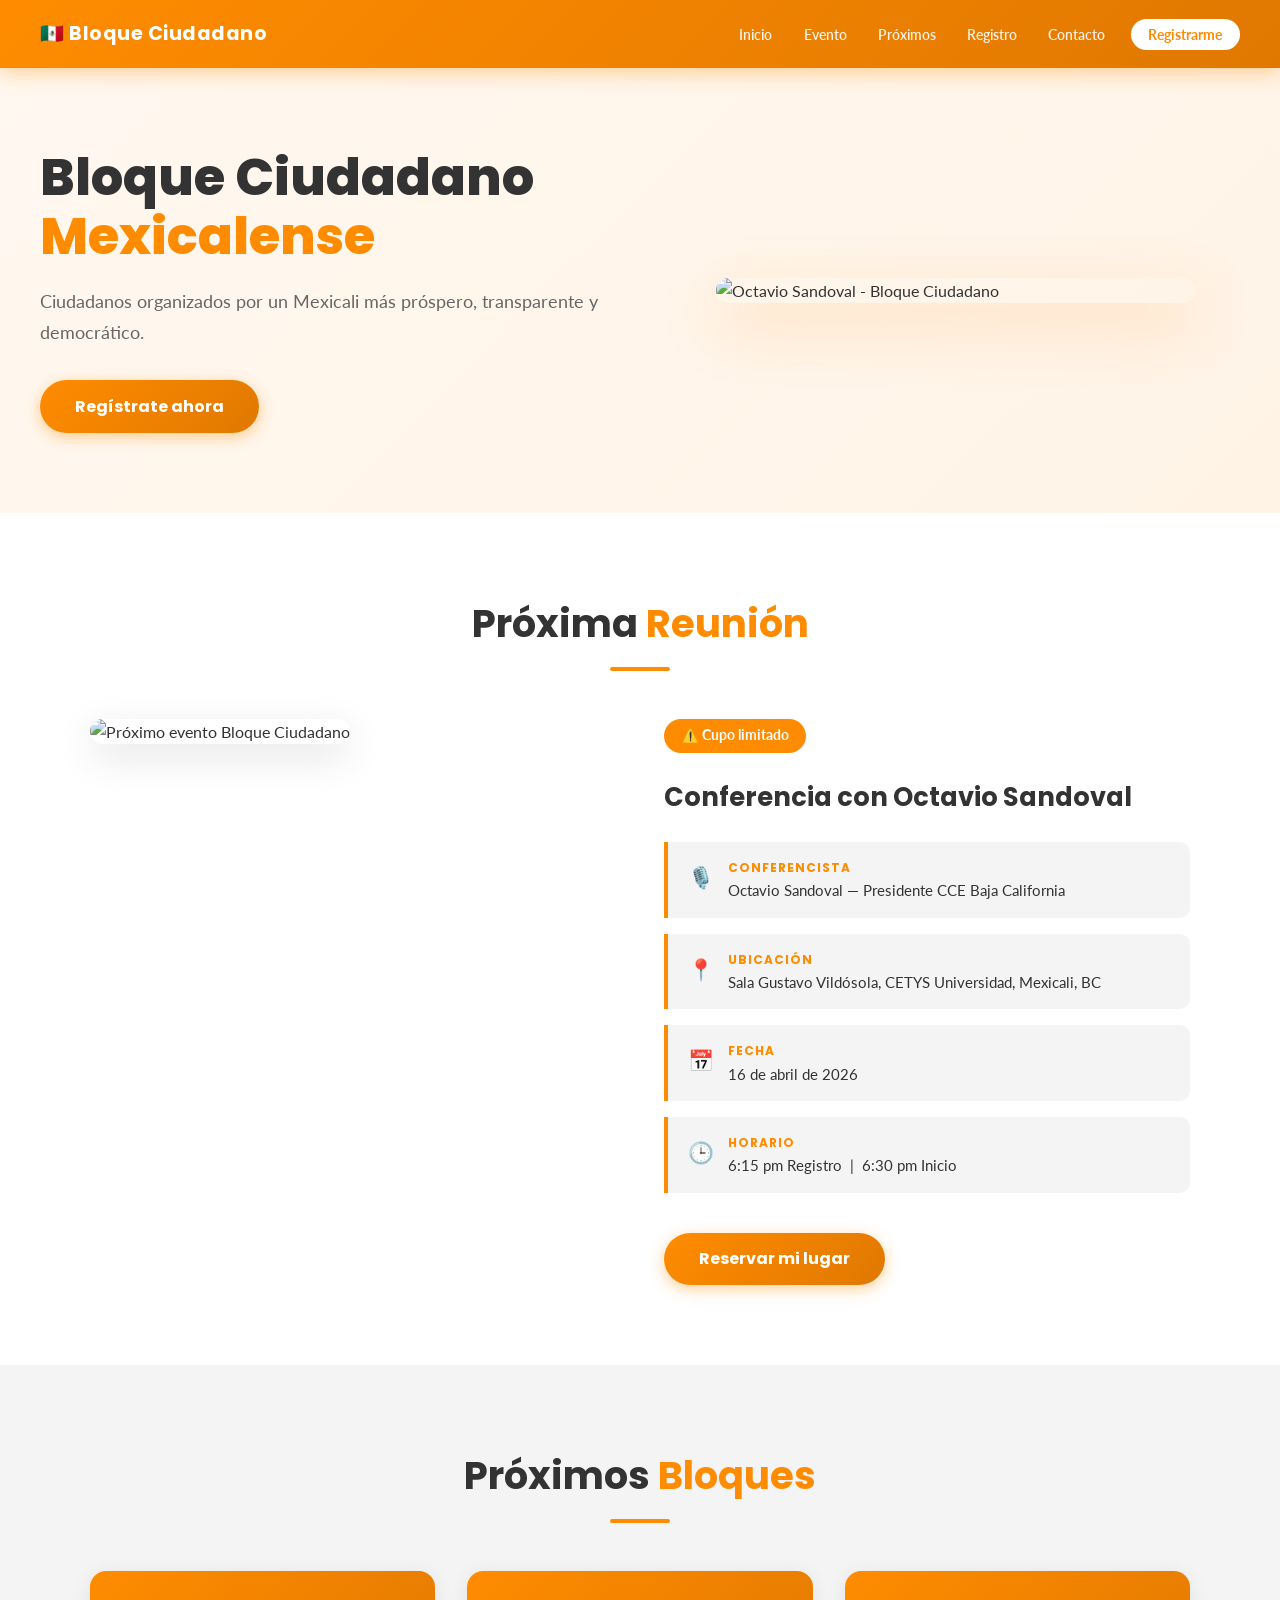
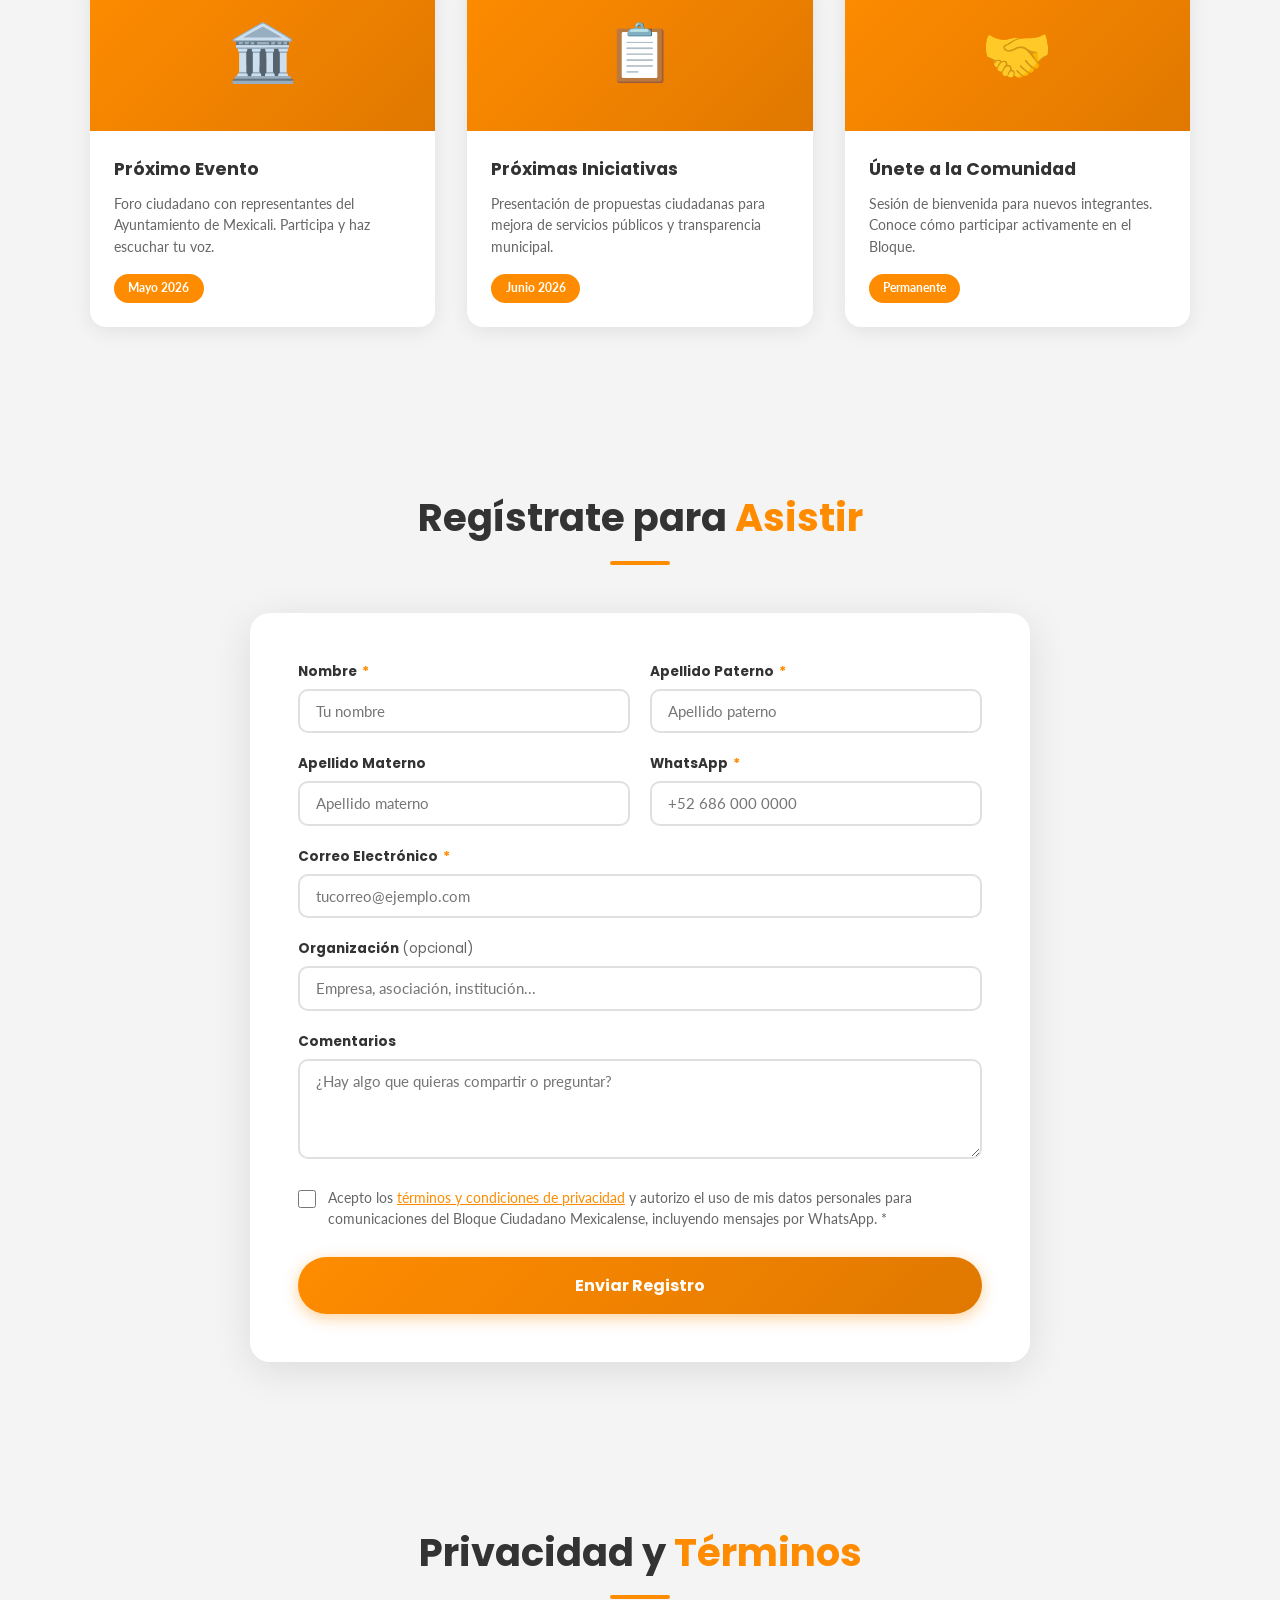
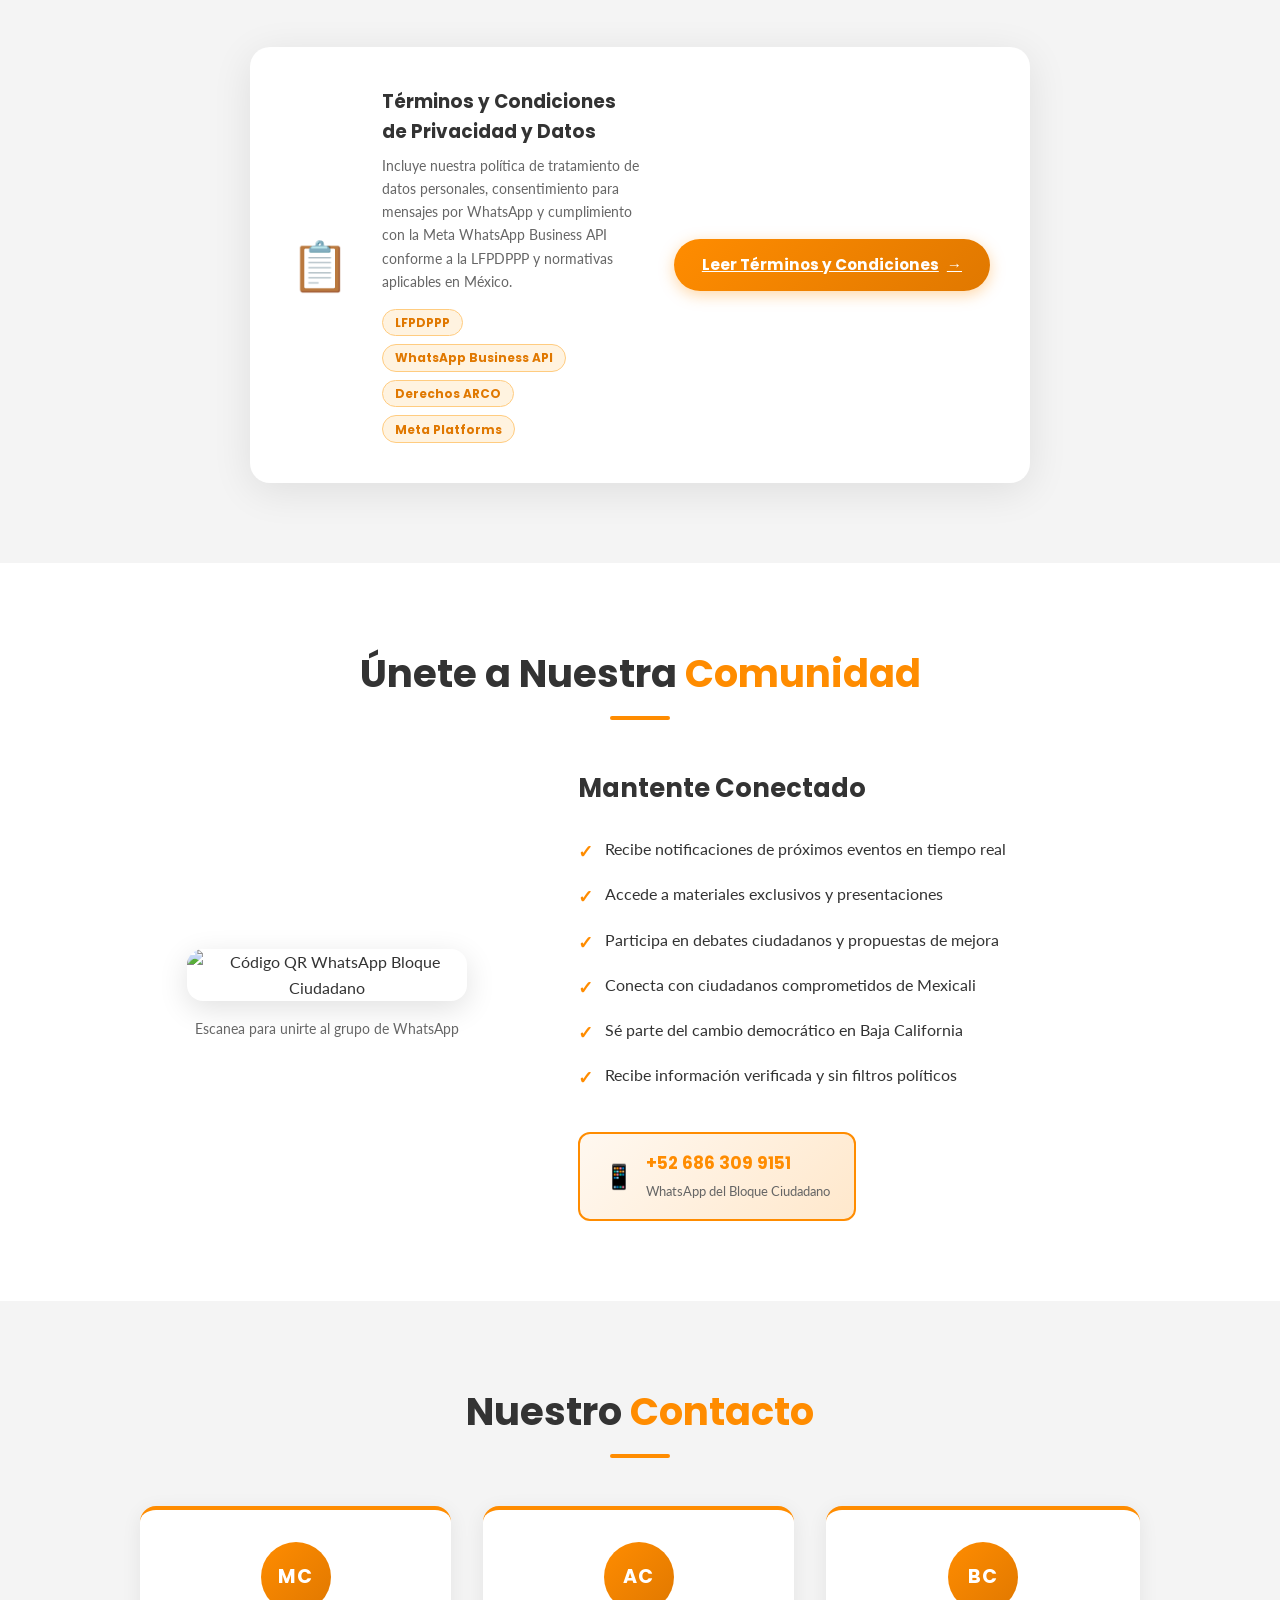
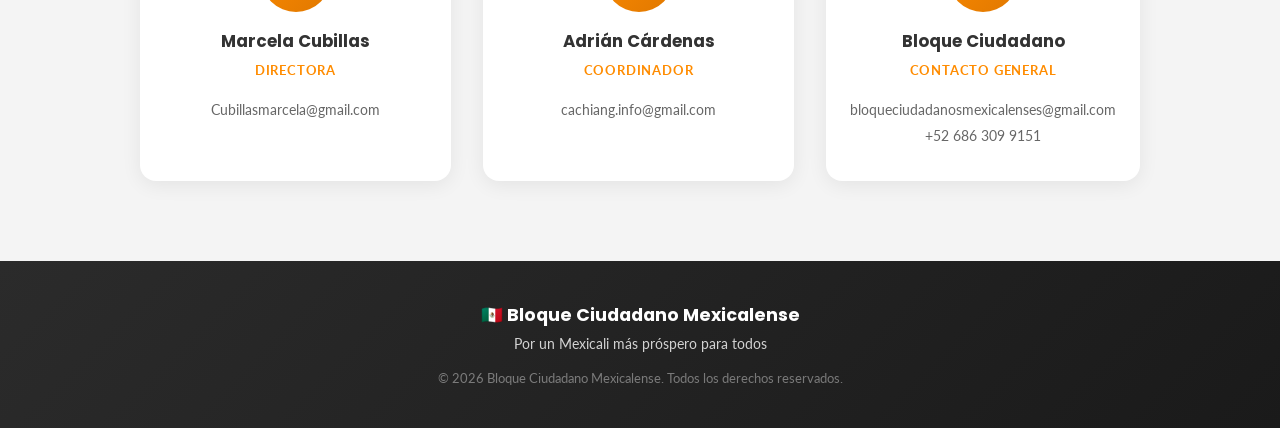
==== commit fda66f63: "Add files via upload" ====
--- a/index.html
+++ b/index.html
@@ -194,7 +194,7 @@
         <div class="checkbox-group">
           <input type="checkbox" id="terminos" name="terminos" required />
           <label for="terminos">
-            Acepto los <a href="#" onclick="openTermsModal(); return false;">términos y condiciones de privacidad</a> y autorizo el uso de mis datos personales para comunicaciones del Bloque Ciudadano Mexicalense, incluyendo mensajes por WhatsApp. <span class="req">*</span>
+            Acepto los <a href="terms.html" target="_blank">términos y condiciones de privacidad</a> y autorizo el uso de mis datos personales para comunicaciones del Bloque Ciudadano Mexicalense, incluyendo mensajes por WhatsApp. <span class="req">*</span>
           </label>
         </div>
 
@@ -224,222 +224,12 @@
         <li>Meta Platforms</li>
       </ul>
     </div>
-    <button class="btn-terms-open" onclick="openTermsModal()">
+    <a href="terms.html" class="btn-terms-open" target="_blank">
       Leer Términos y Condiciones
       <span>→</span>
-    </button>
-  </div>
-</section>
-
-<!-- ════ MODAL TÉRMINOS Y CONDICIONES ════ -->
-<div class="terms-modal-overlay" id="termsModal" onclick="closeTermsOnOverlay(event)">
-  <div class="terms-modal">
-
-    <div class="terms-modal-header">
-      <div>
-        <h2>Términos y Condiciones</h2>
-        <p>Privacidad y Datos — Bloque Ciudadano Mexicalense</p>
-      </div>
-      <button class="terms-modal-close" onclick="closeTermsModal()" aria-label="Cerrar">✕</button>
-    </div>
-
-    <div class="terms-modal-body">
-
-      <div class="alert-box yellow">
-        <strong>⚠️ Aviso Importante</strong>
-        Al registrarte, aceptas que tus datos sean utilizados para comunicaciones relacionadas con los eventos y actividades del Bloque Ciudadano Mexicalense, incluyendo notificaciones por WhatsApp.
-      </div>
-
-      <div class="alert-box blue">
-        <strong>ℹ️ Protección de tus Datos</strong>
-        Tus datos están protegidos conforme a la LFPDPPP y demás normativas aplicables en México. Nunca venderemos tu información.
-      </div>
-
-      <div class="terms-section">
-        <h3>1. Recolección y Uso de Datos Personales</h3>
-        <p>Bloque Ciudadano Mexicalense recolecta datos personales exclusivamente para los fines descritos en este documento. Los datos son tratados con responsabilidad, confidencialidad y en cumplimiento de la legislación vigente en México.</p>
-        <p>El responsable del tratamiento es <strong>Bloque Ciudadano Mexicalense</strong> — bloqueciudadanosmexicalenses@gmail.com</p>
-      </div>
-
-      <div class="terms-section">
-        <h3>2. Datos que Recolectamos</h3>
-        <ul>
-          <li>Nombre completo (nombre, apellido paterno y materno)</li>
-          <li>Número de teléfono / WhatsApp</li>
-          <li>Correo electrónico</li>
-          <li>Organización o empresa (opcional)</li>
-          <li>Comentarios adicionales (opcional)</li>
-          <li>Fecha y hora de registro</li>
-        </ul>
-      </div>
-
-      <div class="terms-section">
-        <h3>3. Consentimiento Explícito para WhatsApp</h3>
-        <p>Al marcar la casilla de consentimiento, autorizas que te contactemos por WhatsApp para:</p>
-        <ul>
-          <li>Confirmación de tu registro al evento</li>
-          <li>Recordatorios y actualizaciones del evento</li>
-          <li>Información sobre próximos eventos y actividades ciudadanas</li>
-          <li>Noticias e iniciativas del Bloque Ciudadano Mexicalense</li>
-        </ul>
-        <p>Puedes retirar tu consentimiento enviando <strong>BAJA</strong> por WhatsApp o escribiendo a bloqueciudadanosmexicalenses@gmail.com</p>
-      </div>
-
-      <div class="terms-section">
-        <h3>4. Integración con Meta WhatsApp Business API</h3>
-        <div class="meta-api-block">
-          <div class="meta-api-header">
-            <span class="meta-logo">💬</span>
-            <div>
-              <strong>WhatsApp Business API — Política de Mensajería</strong>
-              <span>Conforme a los requisitos de Meta Platforms, Inc.</span>
-            </div>
-          </div>
-
-          <div class="meta-subsection">
-            <h4>4.1 Identidad del Negocio</h4>
-            <p>Mensajes enviados por <strong>Bloque Ciudadano Mexicalense</strong>, Mexicali, BC. Número registrado ante Meta: <strong>+52 686 309 9151</strong>.</p>
-          </div>
-
-          <div class="meta-subsection">
-            <h4>4.2 Consentimiento de Opt-In (Requerido por Meta)</h4>
-            <div class="optin-box">
-              <strong>📋 Declaración de Opt-In</strong>
-              <p>Al marcar la casilla en el formulario, el usuario otorga consentimiento <em>expreso, libre, específico e informado</em> para recibir mensajes vía Meta WhatsApp Business API, conforme a las <a href="https://www.whatsapp.com/legal/business-policy" target="_blank" rel="noopener">Políticas de WhatsApp Business</a>.</p>
-            </div>
-            <p>El opt-in se recolecta mediante:</p>
-            <ul>
-              <li>Casilla sin marcar por defecto (opt-in activo) en bloqueciudadanomxli.org</li>
-              <li>Descripción clara del tipo de mensajes antes de la aceptación</li>
-              <li>Enlace visible a estos Términos en el punto de recolección</li>
-              <li>Registro de marca de tiempo, IP y versión de términos aceptados</li>
-            </ul>
-          </div>
-
-          <div class="meta-subsection">
-            <h4>4.3 Tipos de Mensajes</h4>
-            <ul>
-              <li><strong>Utility:</strong> Confirmaciones, recordatorios, cambios o cancelaciones de evento</li>
-              <li><strong>Marketing:</strong> Próximos eventos e iniciativas — solo con consentimiento explícito</li>
-              <li><strong>Authentication:</strong> No aplica en esta etapa</li>
-            </ul>
-            <p>No enviaremos contenido político partidista, publicidad de terceros ni contenido prohibido por Meta.</p>
-          </div>
-
-          <div class="meta-subsection">
-            <h4>4.4 Frecuencia de Mensajes</h4>
-            <p>Estimado: <strong>1 a 4 mensajes por mes</strong>. Nunca entre 10:00 pm y 8:00 am (hora de Mexicali, UTC-7).</p>
-          </div>
-
-          <div class="meta-subsection">
-            <h4>4.5 Mecanismo de Opt-Out</h4>
-            <div class="optout-box">
-              <strong>🚫 Cómo darte de baja</strong>
-              <ul>
-                <li>Responder <strong>BAJA</strong>, <strong>STOP</strong> o <strong>CANCELAR</strong> a cualquier mensaje</li>
-                <li>Correo a <strong>bloqueciudadanosmexicalenses@gmail.com</strong> — asunto "Baja WhatsApp"</li>
-                <li>Llamar al +52 686 309 9151</li>
-              </ul>
-              <p>Baja procesada en máximo <strong>24 horas hábiles</strong>.</p>
-            </div>
-          </div>
-
-          <div class="meta-subsection">
-            <h4>4.6 Cumplimiento con Políticas de Meta</h4>
-            <ul>
-              <li><strong>WhatsApp Business Policy</strong> — Condiciones de uso para cuentas de empresa</li>
-              <li><strong>WhatsApp Commerce Policy</strong> — Restricciones sobre contenido comercial</li>
-              <li><strong>Meta Business Terms of Service</strong> — Términos generales de servicio empresarial</li>
-              <li><strong>Meta Privacy Policy</strong> — Metadatos de mensajes</li>
-            </ul>
-          </div>
-
-          <div class="meta-subsection">
-            <h4>4.7 Datos Procesados por Meta</h4>
-            <ul>
-              <li>Número de teléfono del destinatario</li>
-              <li>Marca de tiempo de envío y entrega</li>
-              <li>Estado del mensaje (enviado, entregado, leído)</li>
-              <li>Metadatos técnicos del dispositivo (no el contenido)</li>
-            </ul>
-            <p>Ver <a href="https://www.whatsapp.com/legal/privacy-policy" target="_blank" rel="noopener">Política de Privacidad de WhatsApp</a>.</p>
-          </div>
-
-          <div class="meta-subsection">
-            <h4>4.8 Proveedor de Solución BSP</h4>
-            <p>El acceso a la API es gestionado por un <strong>BSP certificado por Meta</strong>, que actúa como procesador de datos bajo instrucción de Bloque Ciudadano Mexicalense.</p>
-          </div>
-        </div>
-      </div>
-
-      <div class="terms-section">
-        <h3>5. Cumplimiento Normativo</h3>
-        <ul>
-          <li><strong>LFPDPPP</strong> — Ley Federal de Protección de Datos Personales</li>
-          <li><strong>LGTLC</strong> — Ley General de Telecomunicaciones y Radiodifusión</li>
-          <li><strong>LGPDPPSO</strong> — Ley General de Protección de Datos en Sujetos Obligados</li>
-          <li>Lineamientos del <strong>INAI</strong></li>
-          <li>Políticas de <strong>Meta / WhatsApp Business API</strong></li>
-        </ul>
-      </div>
-
-      <div class="terms-section">
-        <h3>6. Tus Derechos ARCO</h3>
-        <ul>
-          <li><strong>Acceso:</strong> Conocer qué datos tenemos sobre ti</li>
-          <li><strong>Rectificación:</strong> Corregir datos inexactos</li>
-          <li><strong>Cancelación:</strong> Eliminar tus datos</li>
-          <li><strong>Oposición:</strong> Oponerte al tratamiento para fines específicos</li>
-        </ul>
-        <p>Escribe a <strong>bloqueciudadanosmexicalenses@gmail.com</strong> — asunto "Derechos ARCO". Respondemos en máximo 20 días hábiles.</p>
-      </div>
-
-      <div class="terms-section">
-        <h3>7. Seguridad y Almacenamiento</h3>
-        <ul>
-          <li>Almacenamiento en Google Sheets / Google Drive con acceso restringido</li>
-          <li>Autenticación de dos factores en todas las cuentas</li>
-          <li>Cifrado en tránsito mediante HTTPS/TLS</li>
-          <li>Revisión periódica de permisos y accesos</li>
-        </ul>
-      </div>
-
-      <div class="terms-section">
-        <h3>8. Compartir con Terceros</h3>
-        <p>Bloque Ciudadano Mexicalense <strong>NO vende ni comercializa</strong> tus datos. Solo se comparten con proveedores tecnológicos operativos (Google, Meta) bajo acuerdos de confidencialidad, o por mandato legal.</p>
-      </div>
-
-      <div class="terms-section">
-        <h3>9. Cookies</h3>
-        <p>Solo cookies técnicas esenciales. No usamos rastreo publicitario de terceros.</p>
-      </div>
-
-      <div class="terms-section">
-        <h3>10. Cambios en Estos Términos</h3>
-        <p>Cambios significativos notificados con 15 días de anticipación. <em>Última actualización: Abril 2026</em></p>
-      </div>
-
-      <div class="terms-section">
-        <h3>11. Contacto</h3>
-        <ul>
-          <li>Correo: <strong>bloqueciudadanosmexicalenses@gmail.com</strong></li>
-          <li>WhatsApp: <strong>+52 686 309 9151</strong></li>
-          </ul>
-      </div>
-
-      <div class="terms-section">
-        <h3>12. Aceptación Final</h3>
-        <p>Al marcar la casilla en el formulario confirmas que has leído estos términos, tienes 18 años o más, y autorizas el contacto por WhatsApp.</p>
-      </div>
-
-    </div><!-- /terms-modal-body -->
-
-    <div class="terms-modal-footer">
-      <button class="btn-primary" onclick="closeTermsModal()">Entendido, cerrar</button>
-    </div>
-
-  </div><!-- /terms-modal -->
-</div><!-- /terms-modal-overlay -->
+    </a>
+  </div>
+</section>
 
 <!-- ════ COMUNIDAD ════ -->
 <section id="comunidad">
@@ -523,7 +313,6 @@
 <script src="js/navbar.js"></script>
 <script src="js/animations.js"></script>
 <script src="js/form.js"></script>
-<script src="js/terms-modal.js"></script>
 
 </body>
 </html>
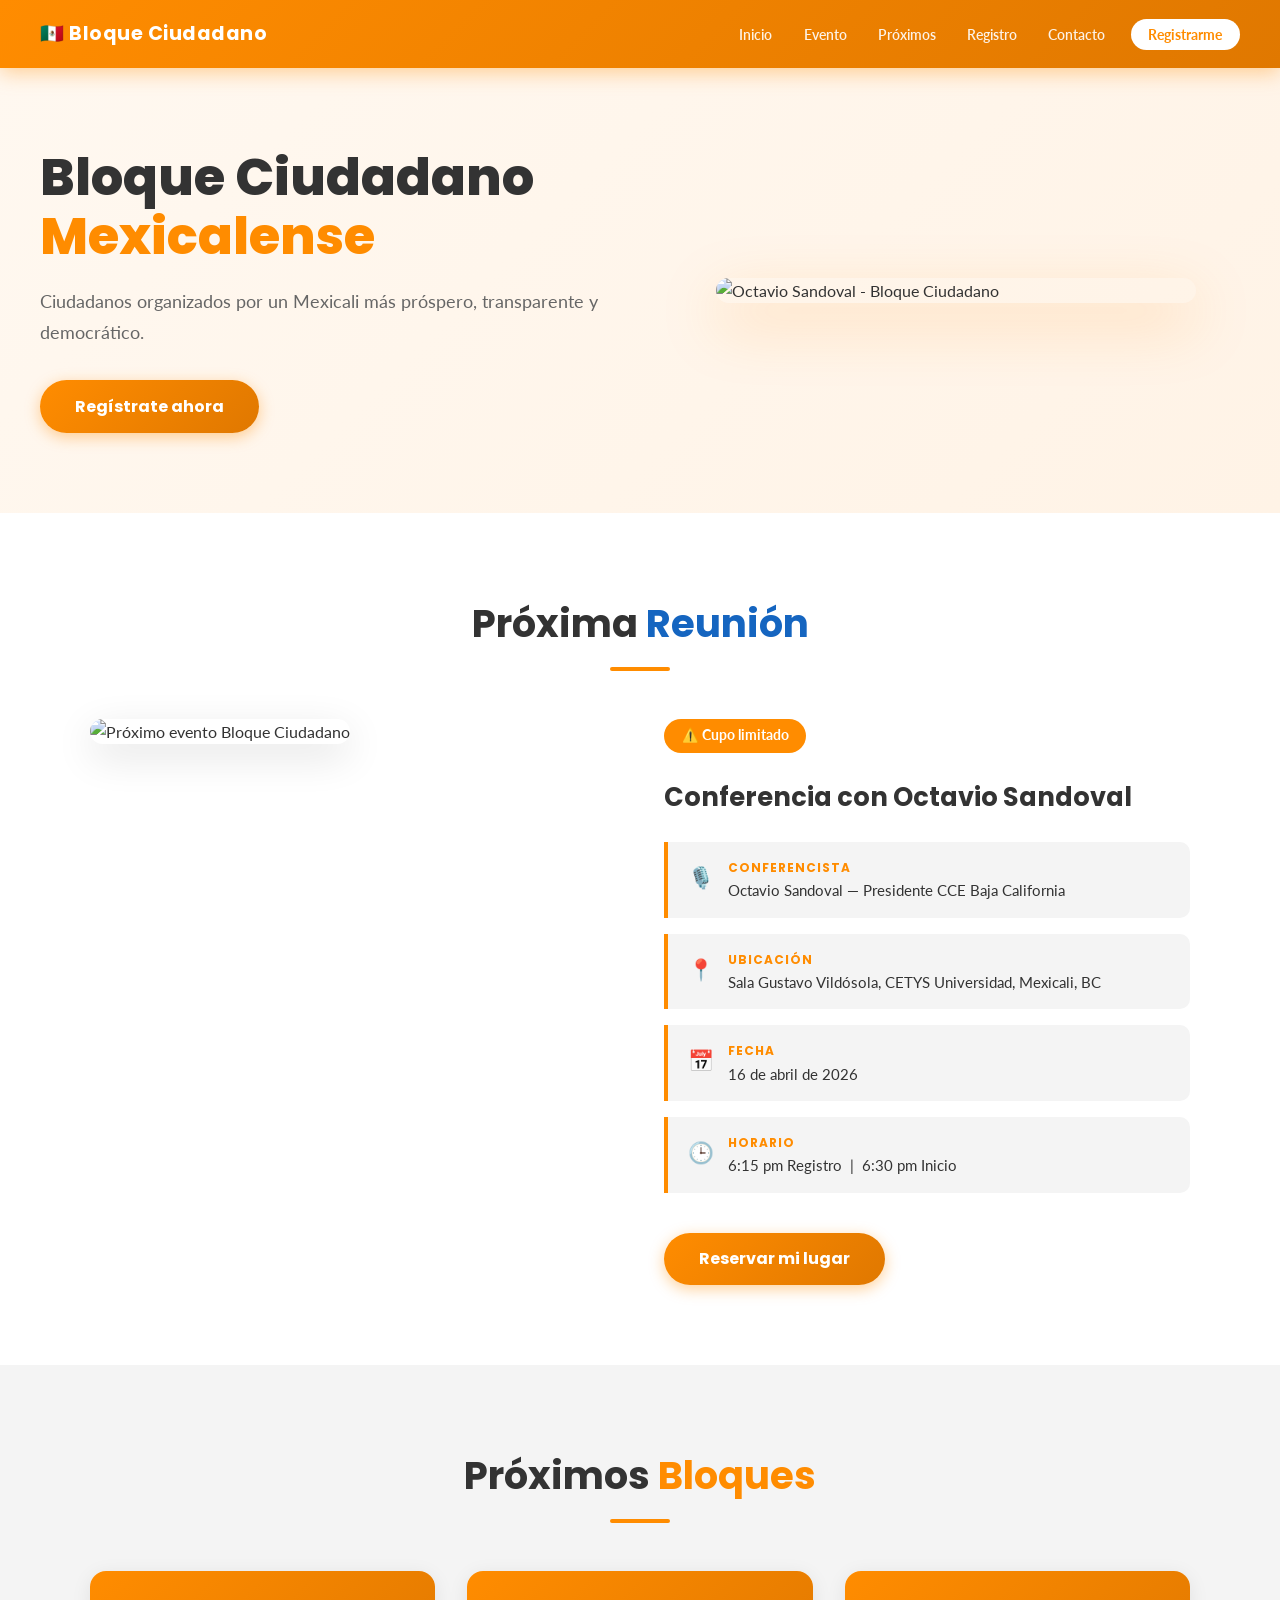
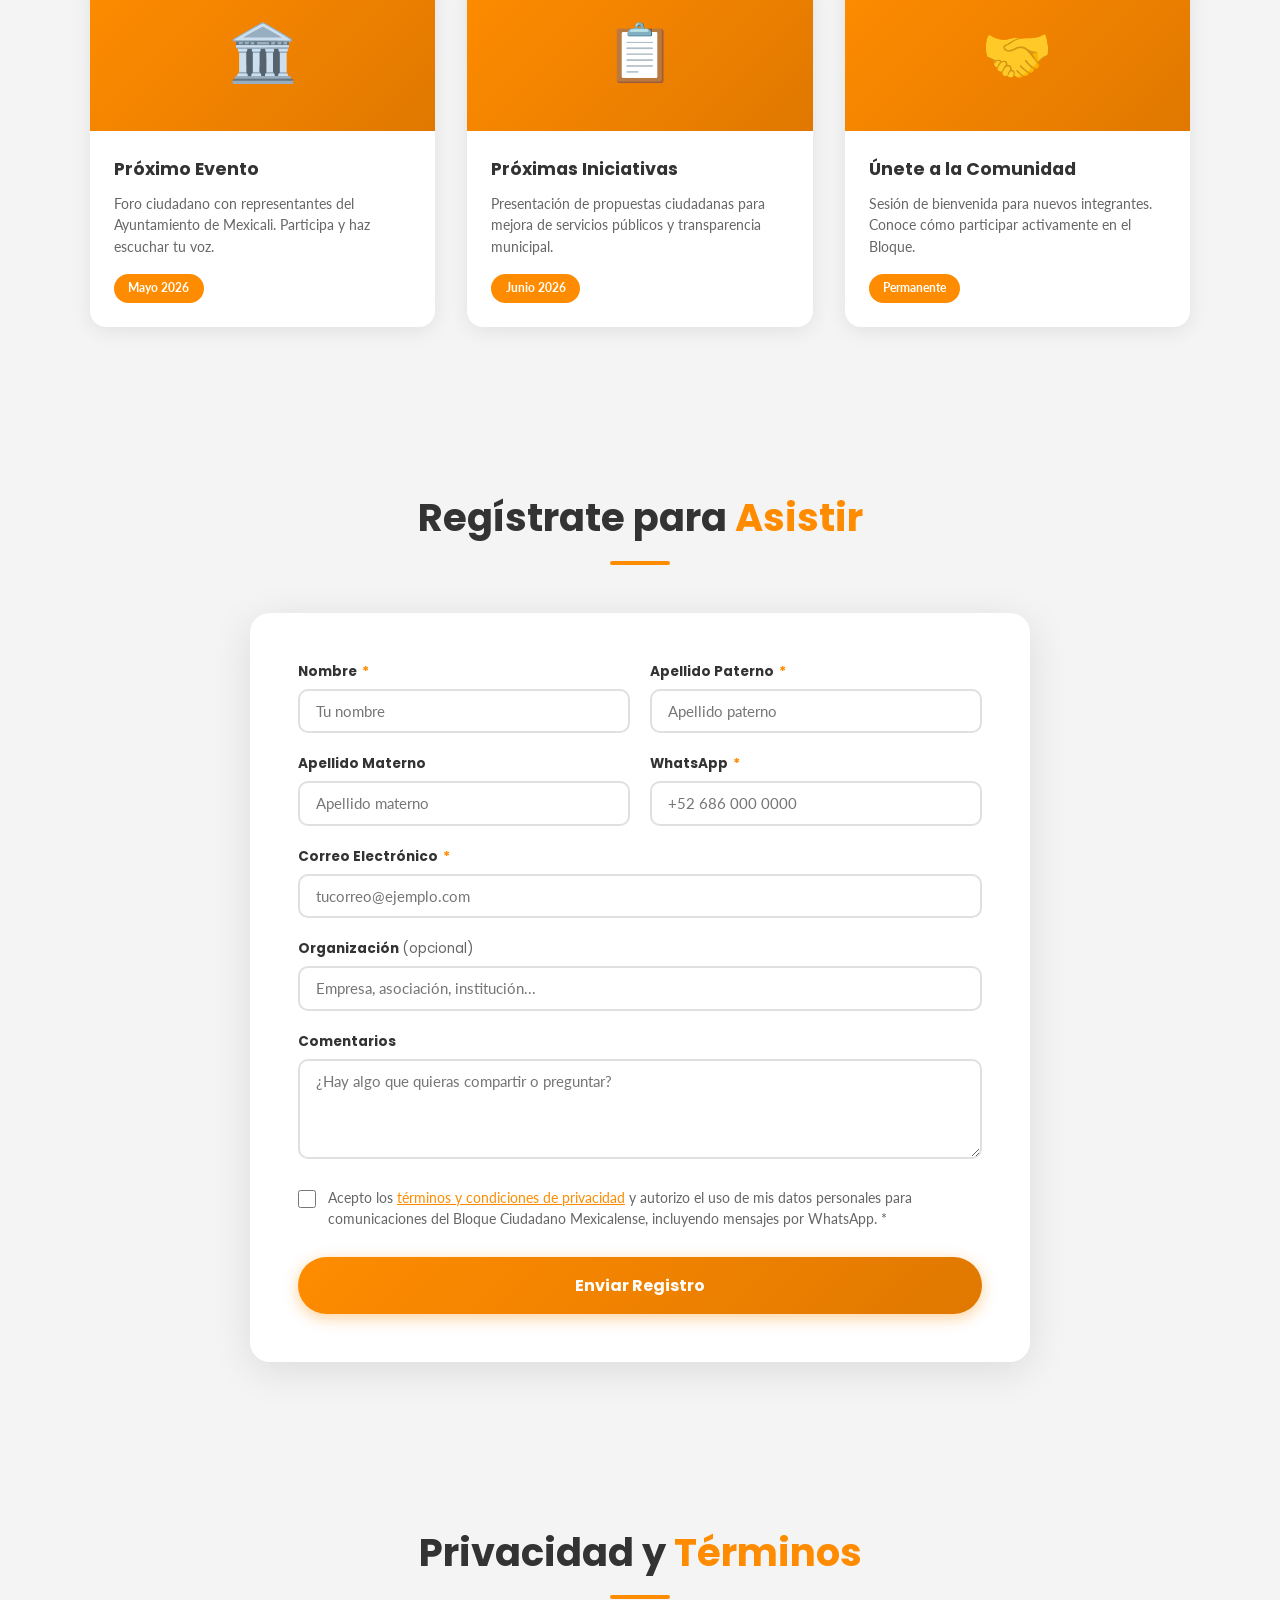
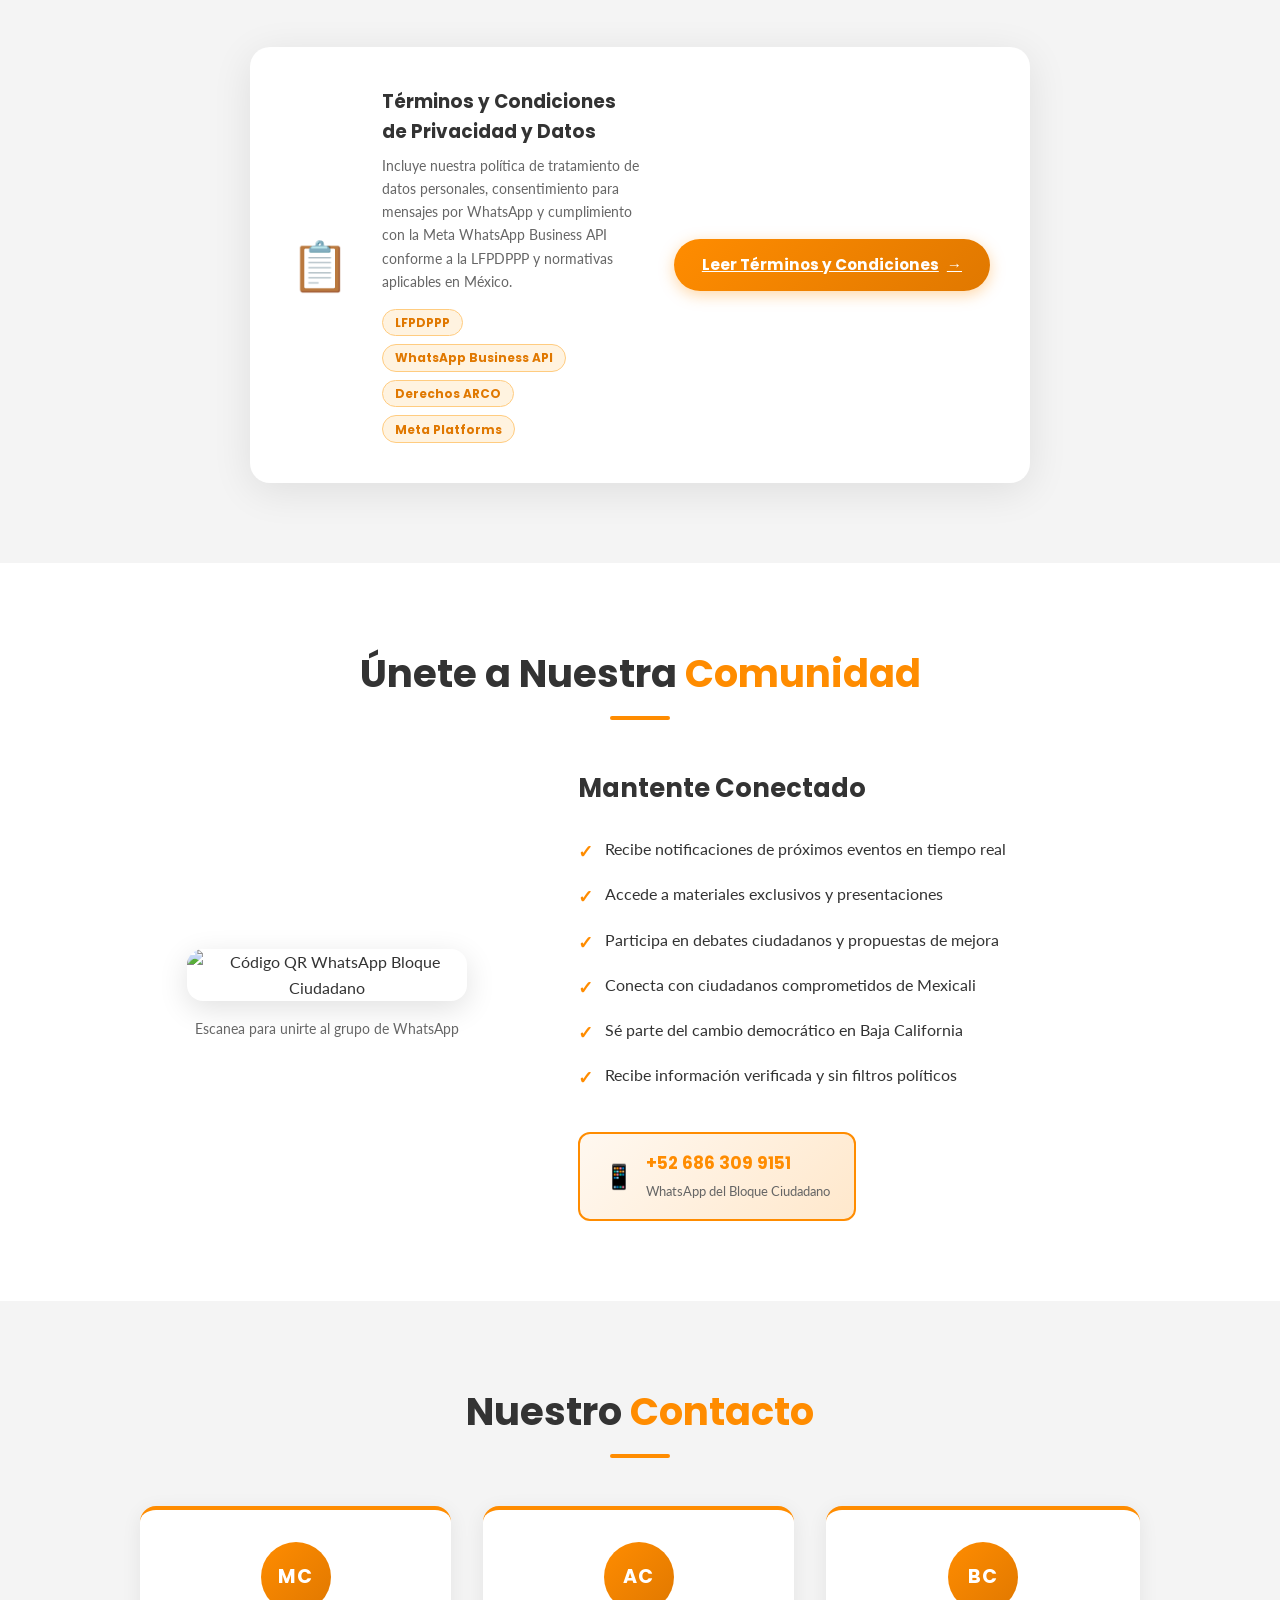
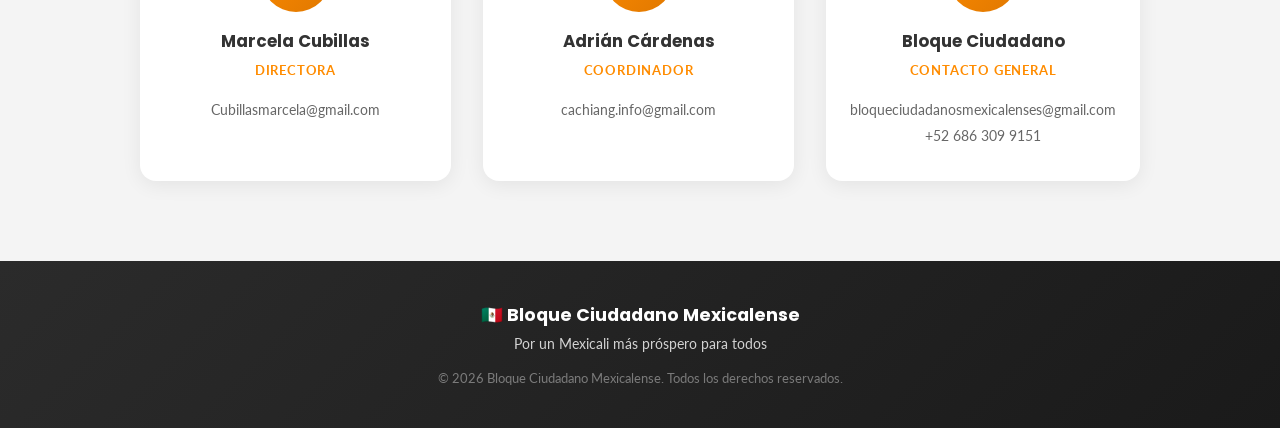
==== commit dd0ccab3: "Add files via upload" ====
--- a/index.html
+++ b/index.html
@@ -4,6 +4,7 @@
   <meta charset="UTF-8" />
   <meta name="viewport" content="width=device-width, initial-scale=1.0" />
   <title>Bloque Ciudadano Mexicalense</title>
+  <meta name="facebook-domain-verification" content="sbznc3crmkolsafmbnjkyy5lxmypdd" />
 
   <!-- Google Fonts -->
   <link href="https://fonts.googleapis.com/css2?family=Poppins:wght@400;600;700;800&family=Lato:wght@300;400;700&display=swap" rel="stylesheet" />
@@ -59,7 +60,7 @@
 <section id="evento">
   <div class="evento-inner">
     <div class="section-header fade-in">
-      <h2>Próxima <span>Reunión</span></h2>
+      <h2>Próxima <span style="color:#1565c0;">Reunión</span></h2>
       <div class="underline"></div>
     </div>
     <div class="evento-grid">
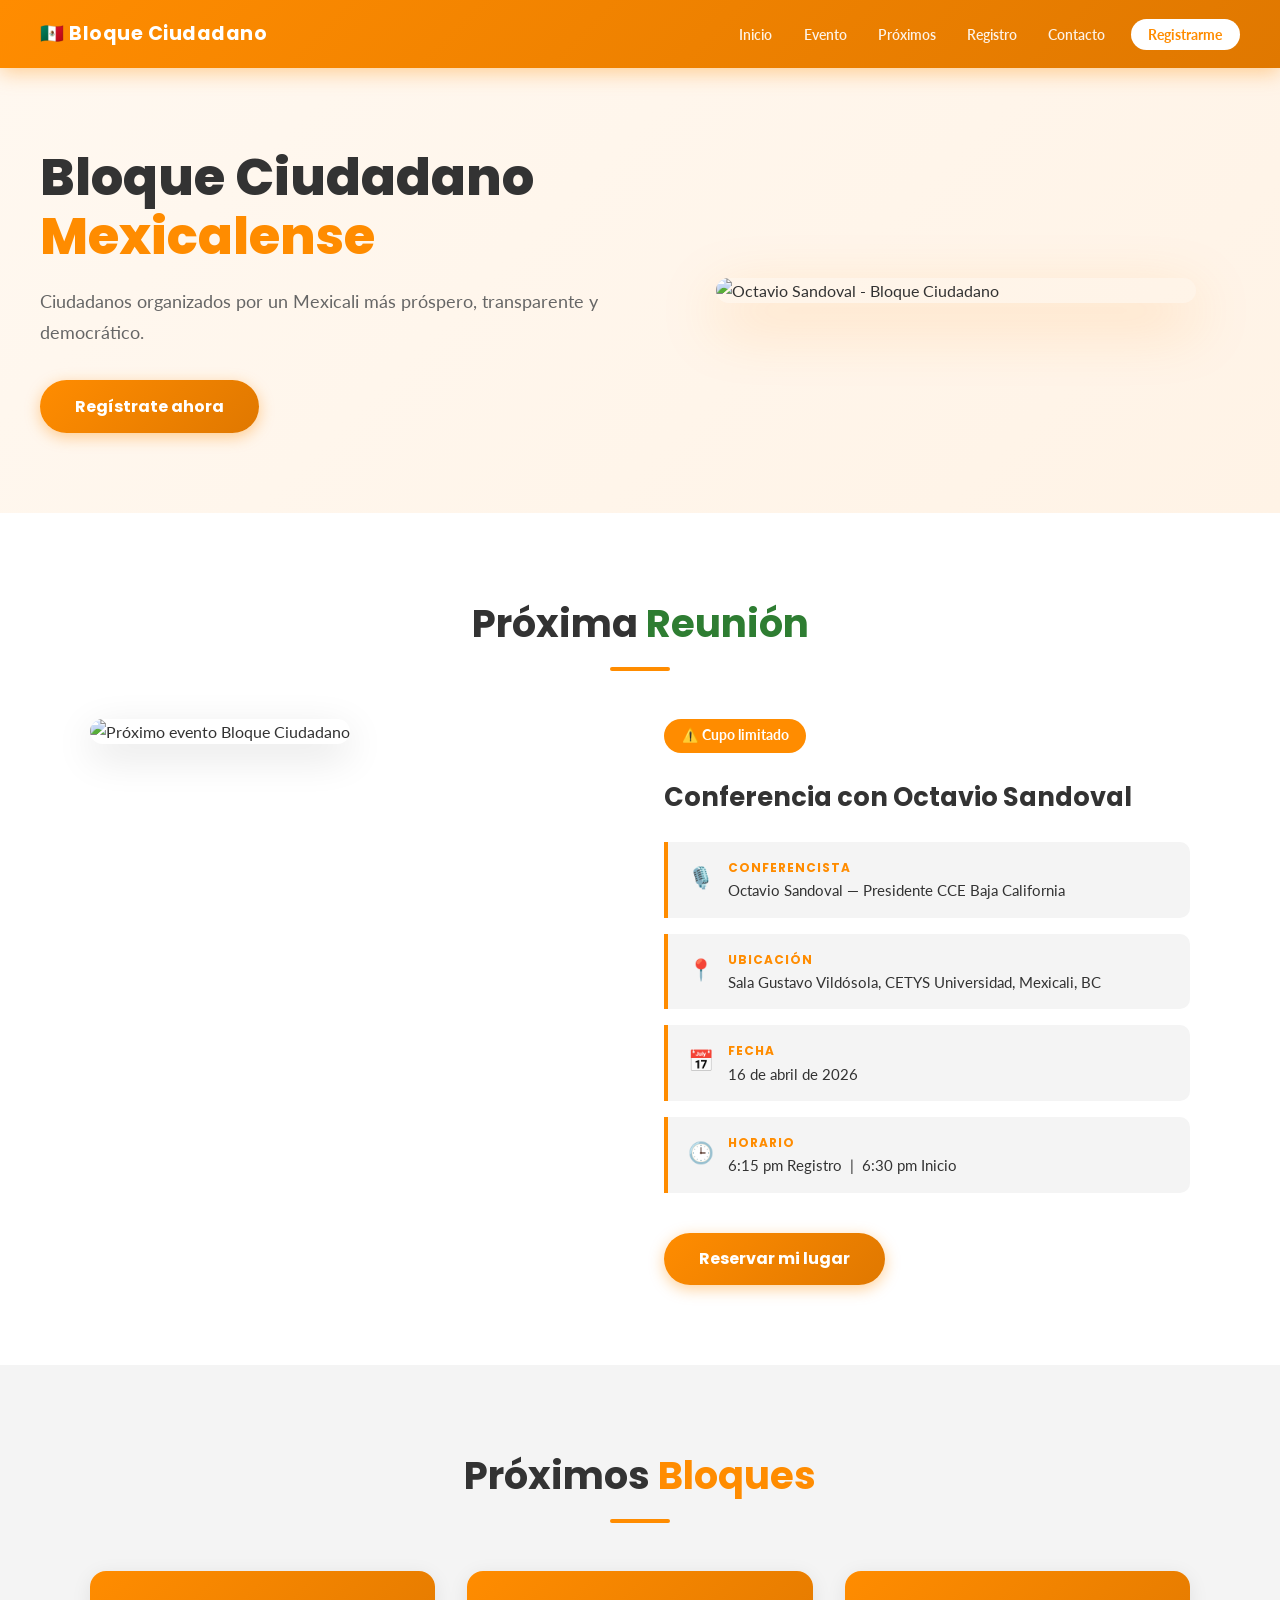
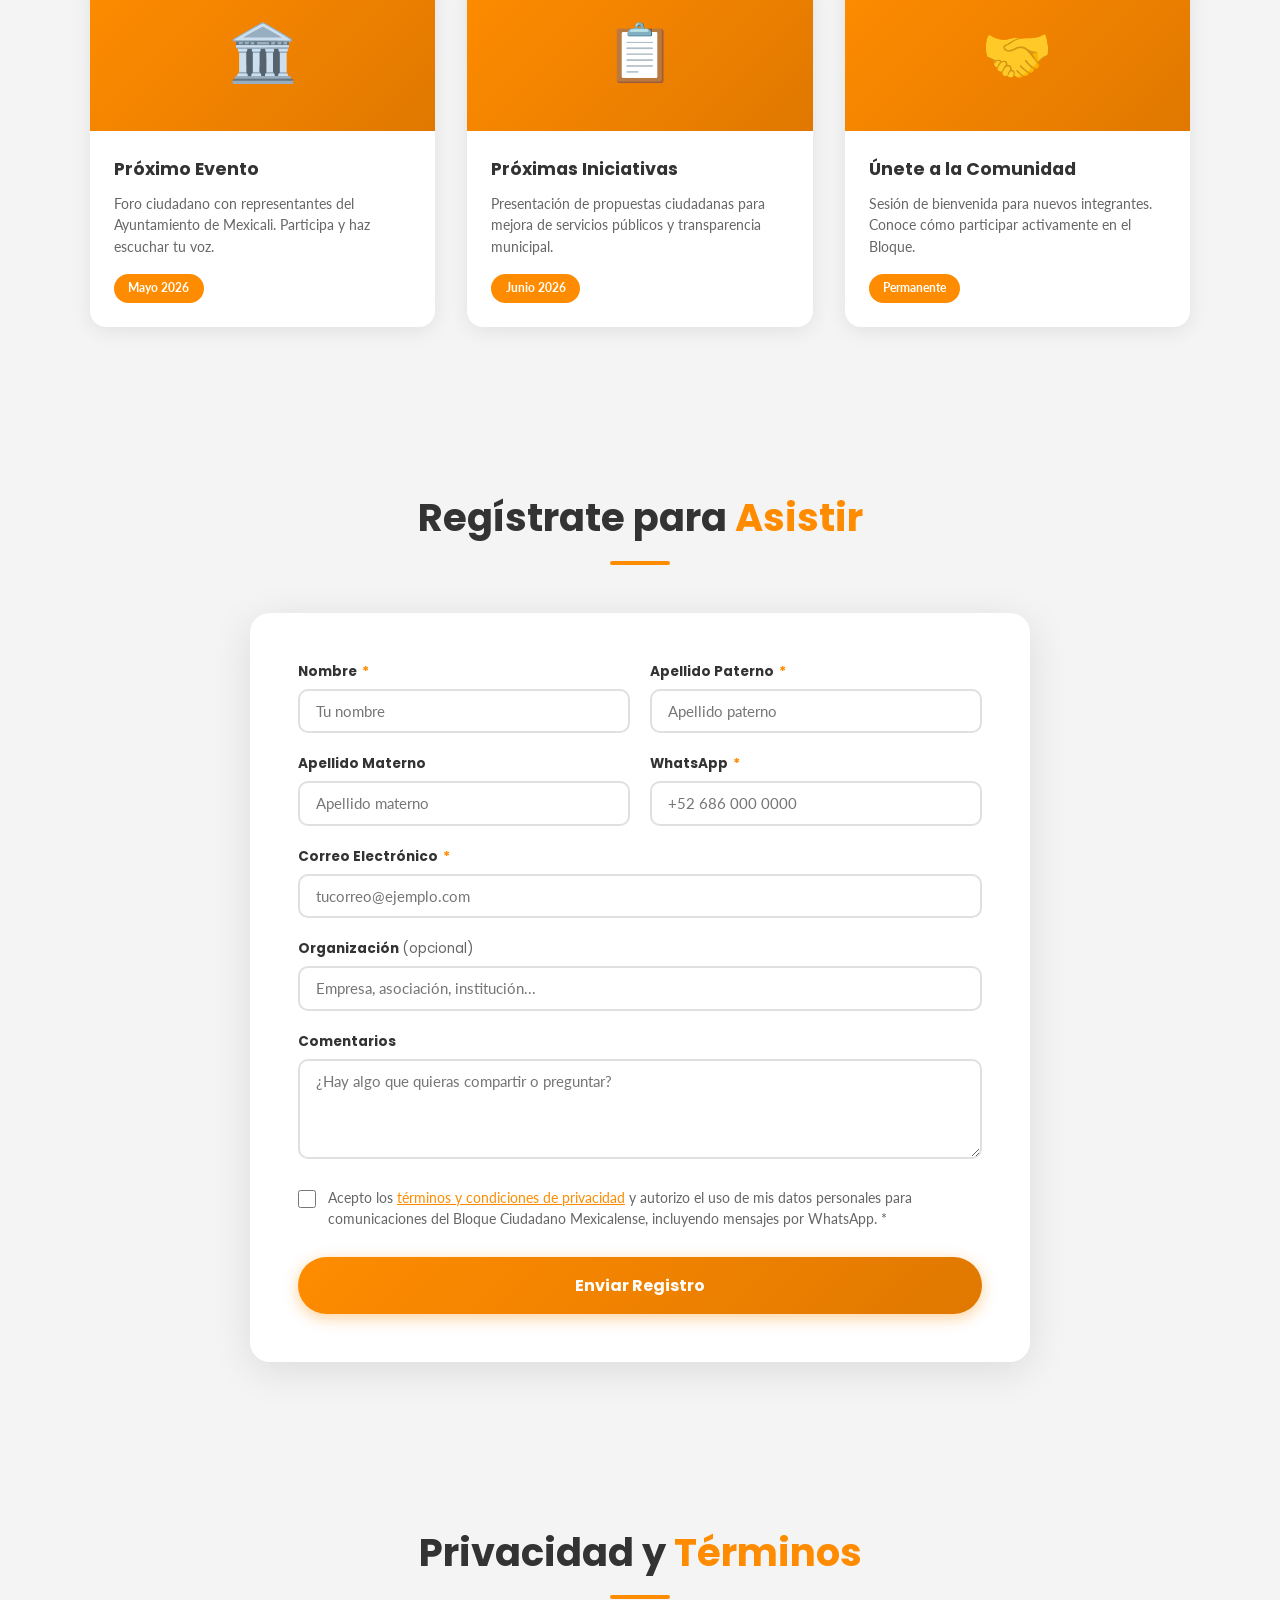
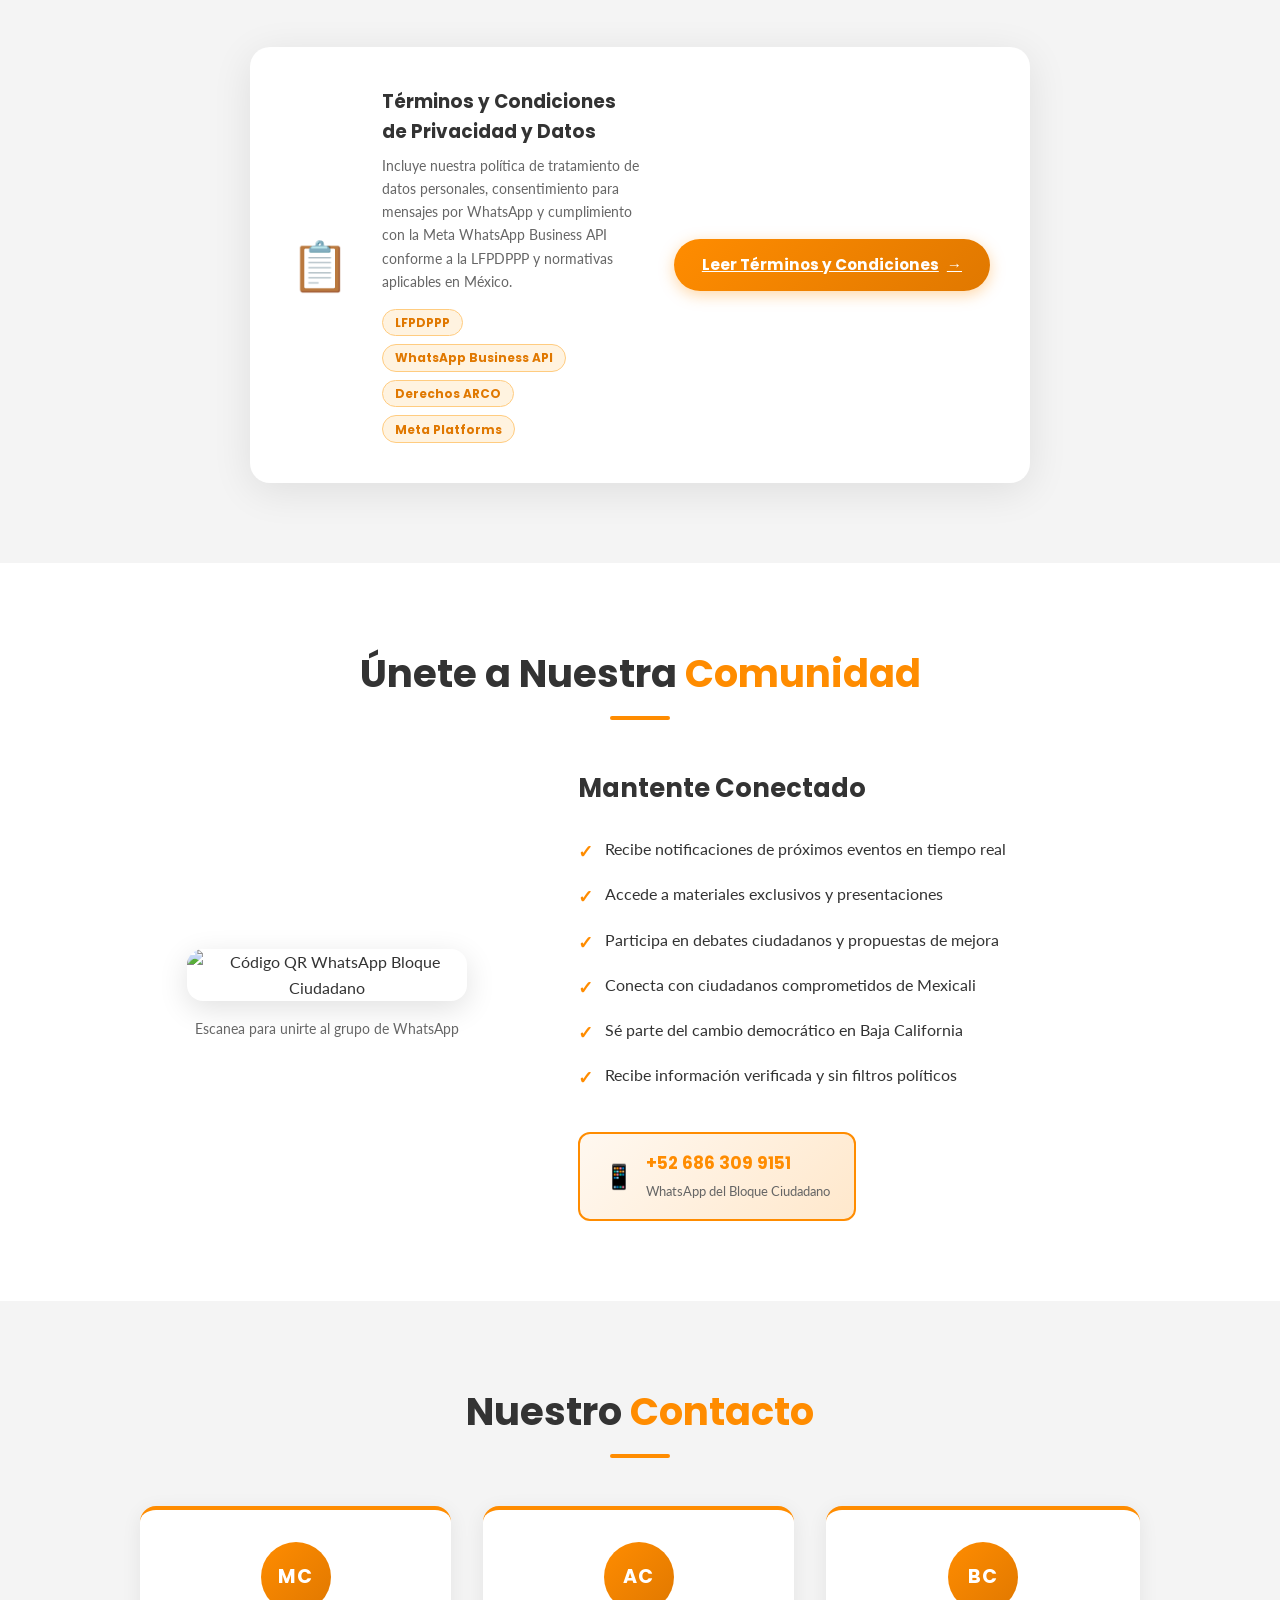
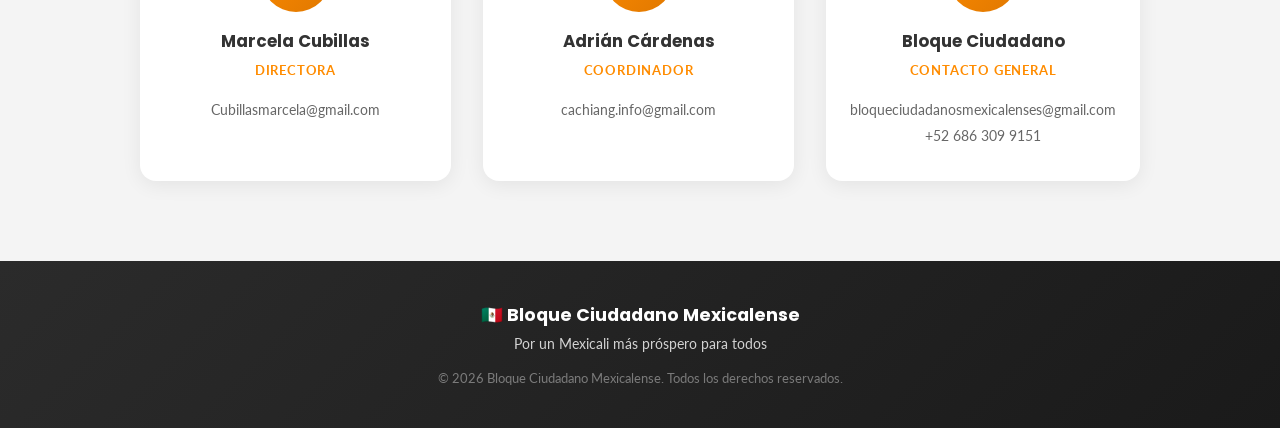
==== commit b0c67c33: "Add files via upload" ====
--- a/index.html
+++ b/index.html
@@ -4,7 +4,7 @@
   <meta charset="UTF-8" />
   <meta name="viewport" content="width=device-width, initial-scale=1.0" />
   <title>Bloque Ciudadano Mexicalense</title>
-  <meta name="facebook-domain-verification" content="sbznc3crmkolsafmbnjkyy5lxmypdd" />
+  <meta name="facebook-domain-verification" content="ygmjmsz4r6izxkr87sdiayaiuwu9pv" />
 
   <!-- Google Fonts -->
   <link href="https://fonts.googleapis.com/css2?family=Poppins:wght@400;600;700;800&family=Lato:wght@300;400;700&display=swap" rel="stylesheet" />
@@ -60,7 +60,7 @@
 <section id="evento">
   <div class="evento-inner">
     <div class="section-header fade-in">
-      <h2>Próxima <span style="color:#1565c0;">Reunión</span></h2>
+      <h2>Próxima <span style="color:#2e7d32;">Reunión</span></h2>
       <div class="underline"></div>
     </div>
     <div class="evento-grid">
